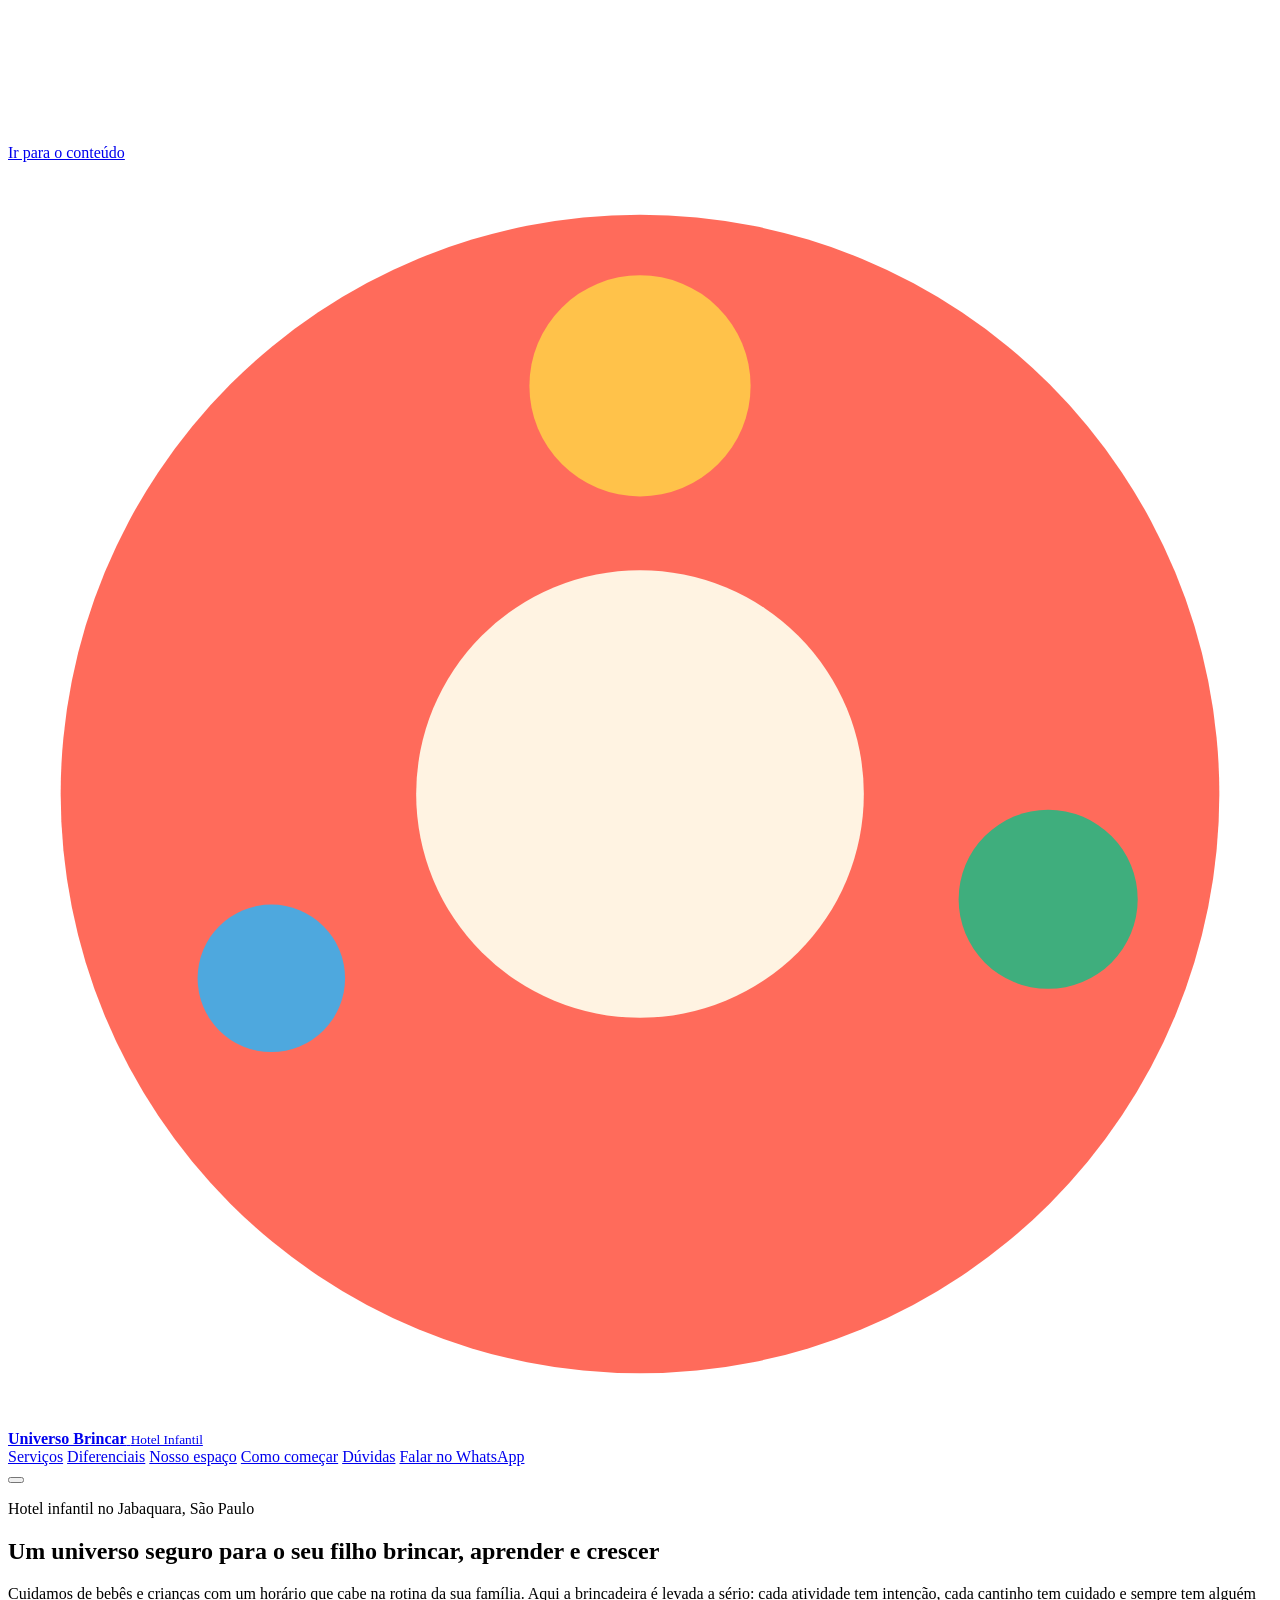
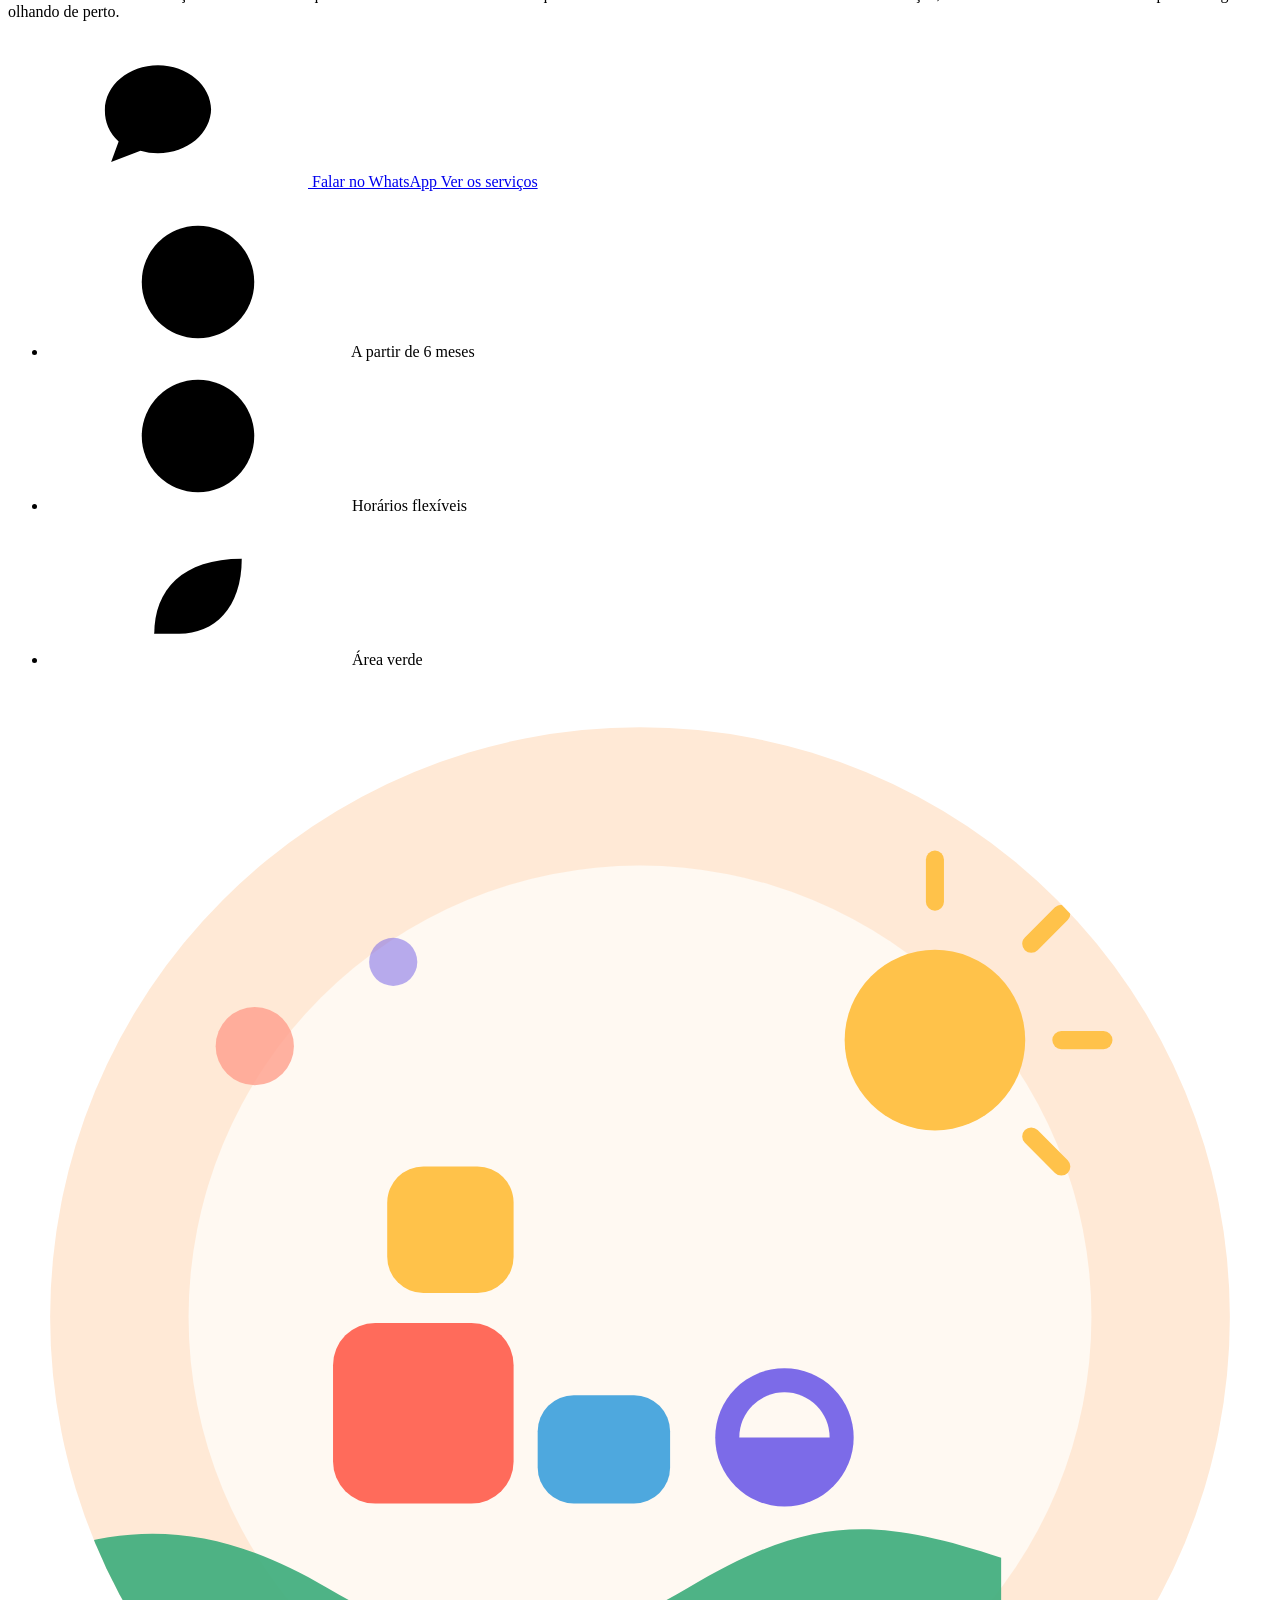
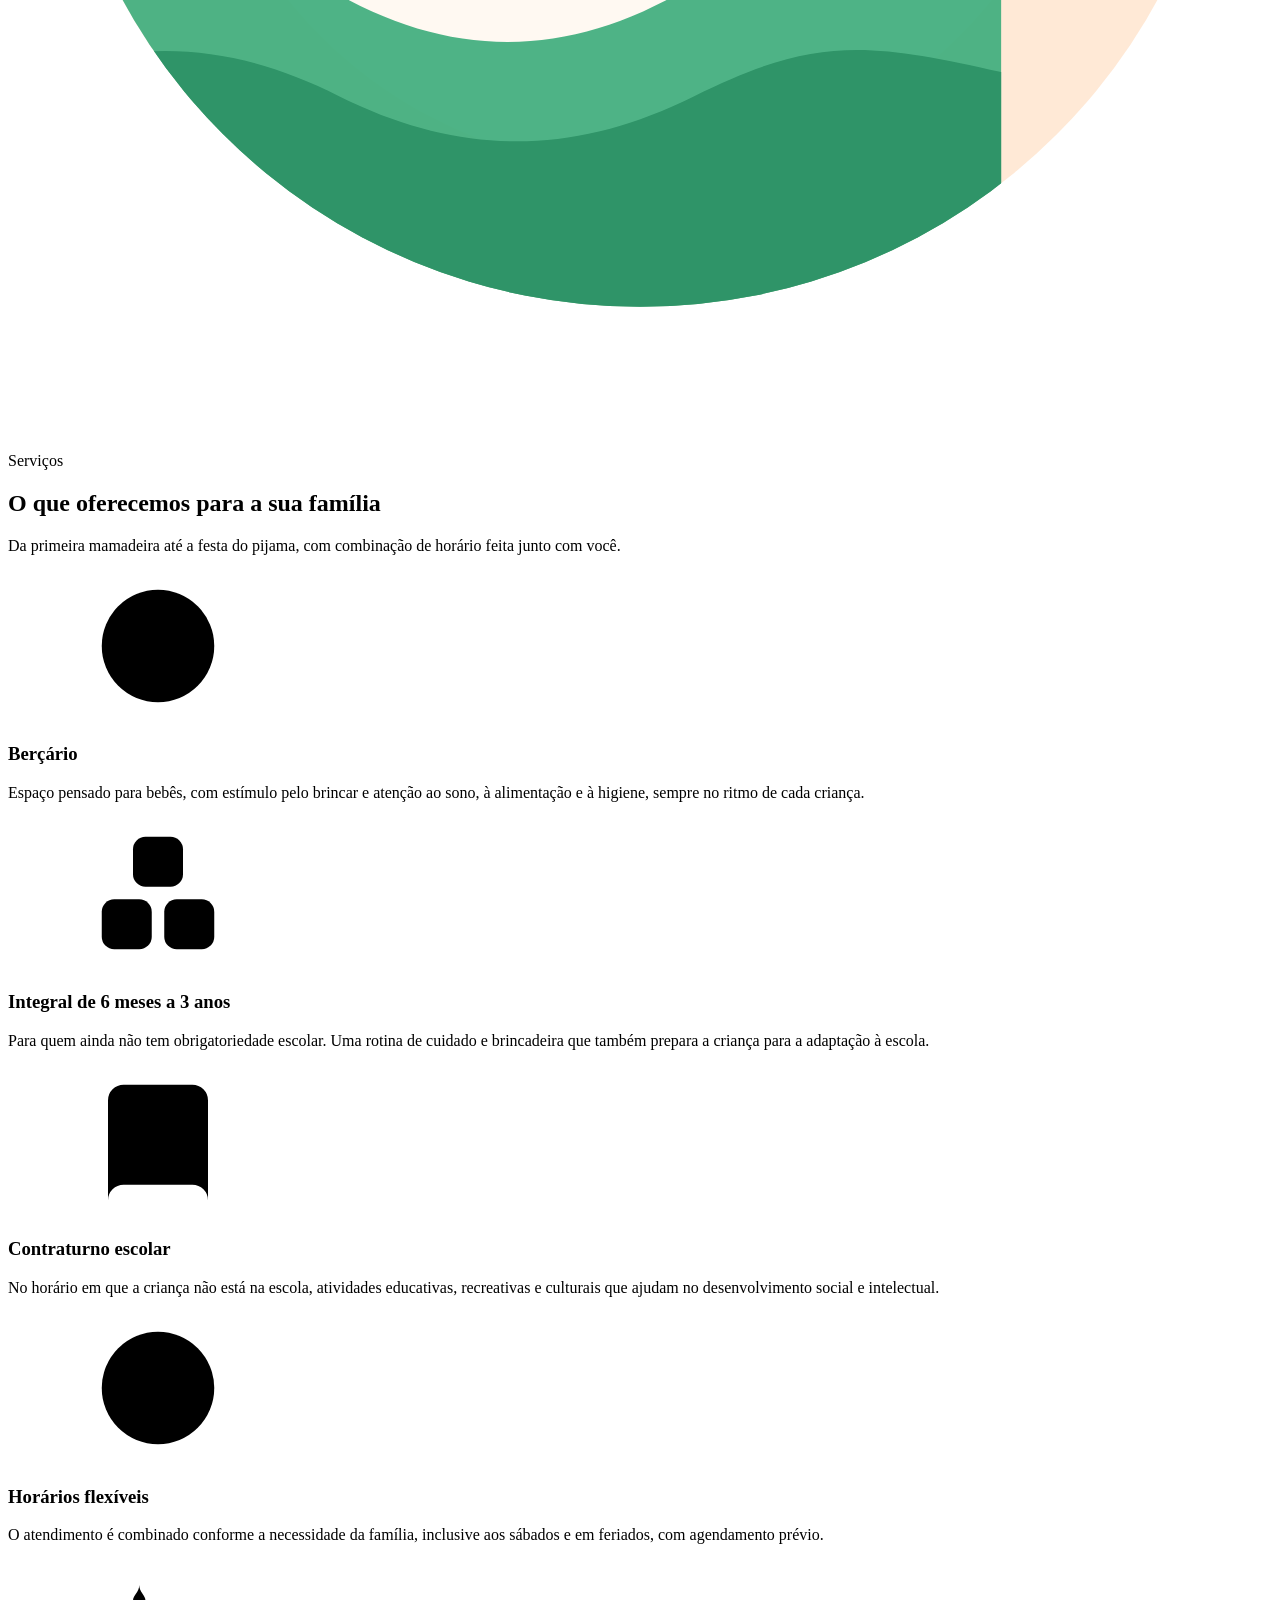
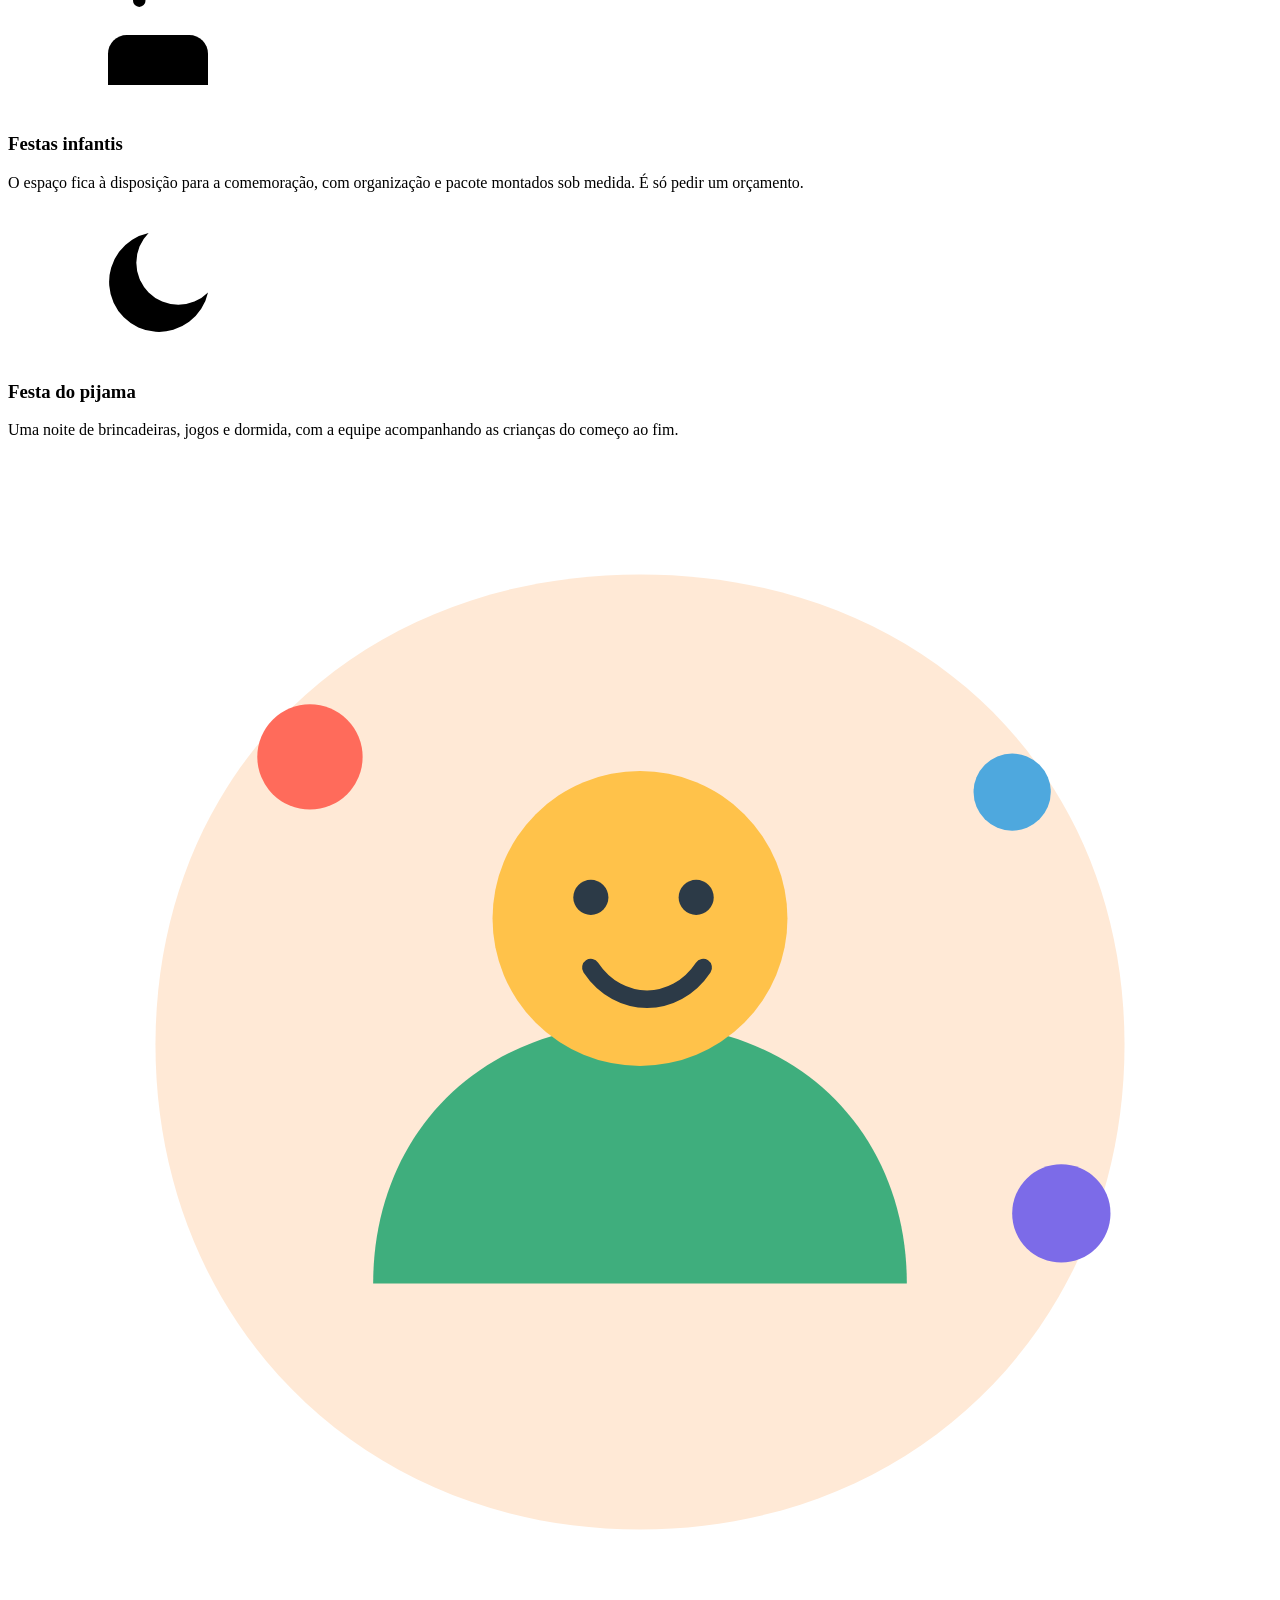
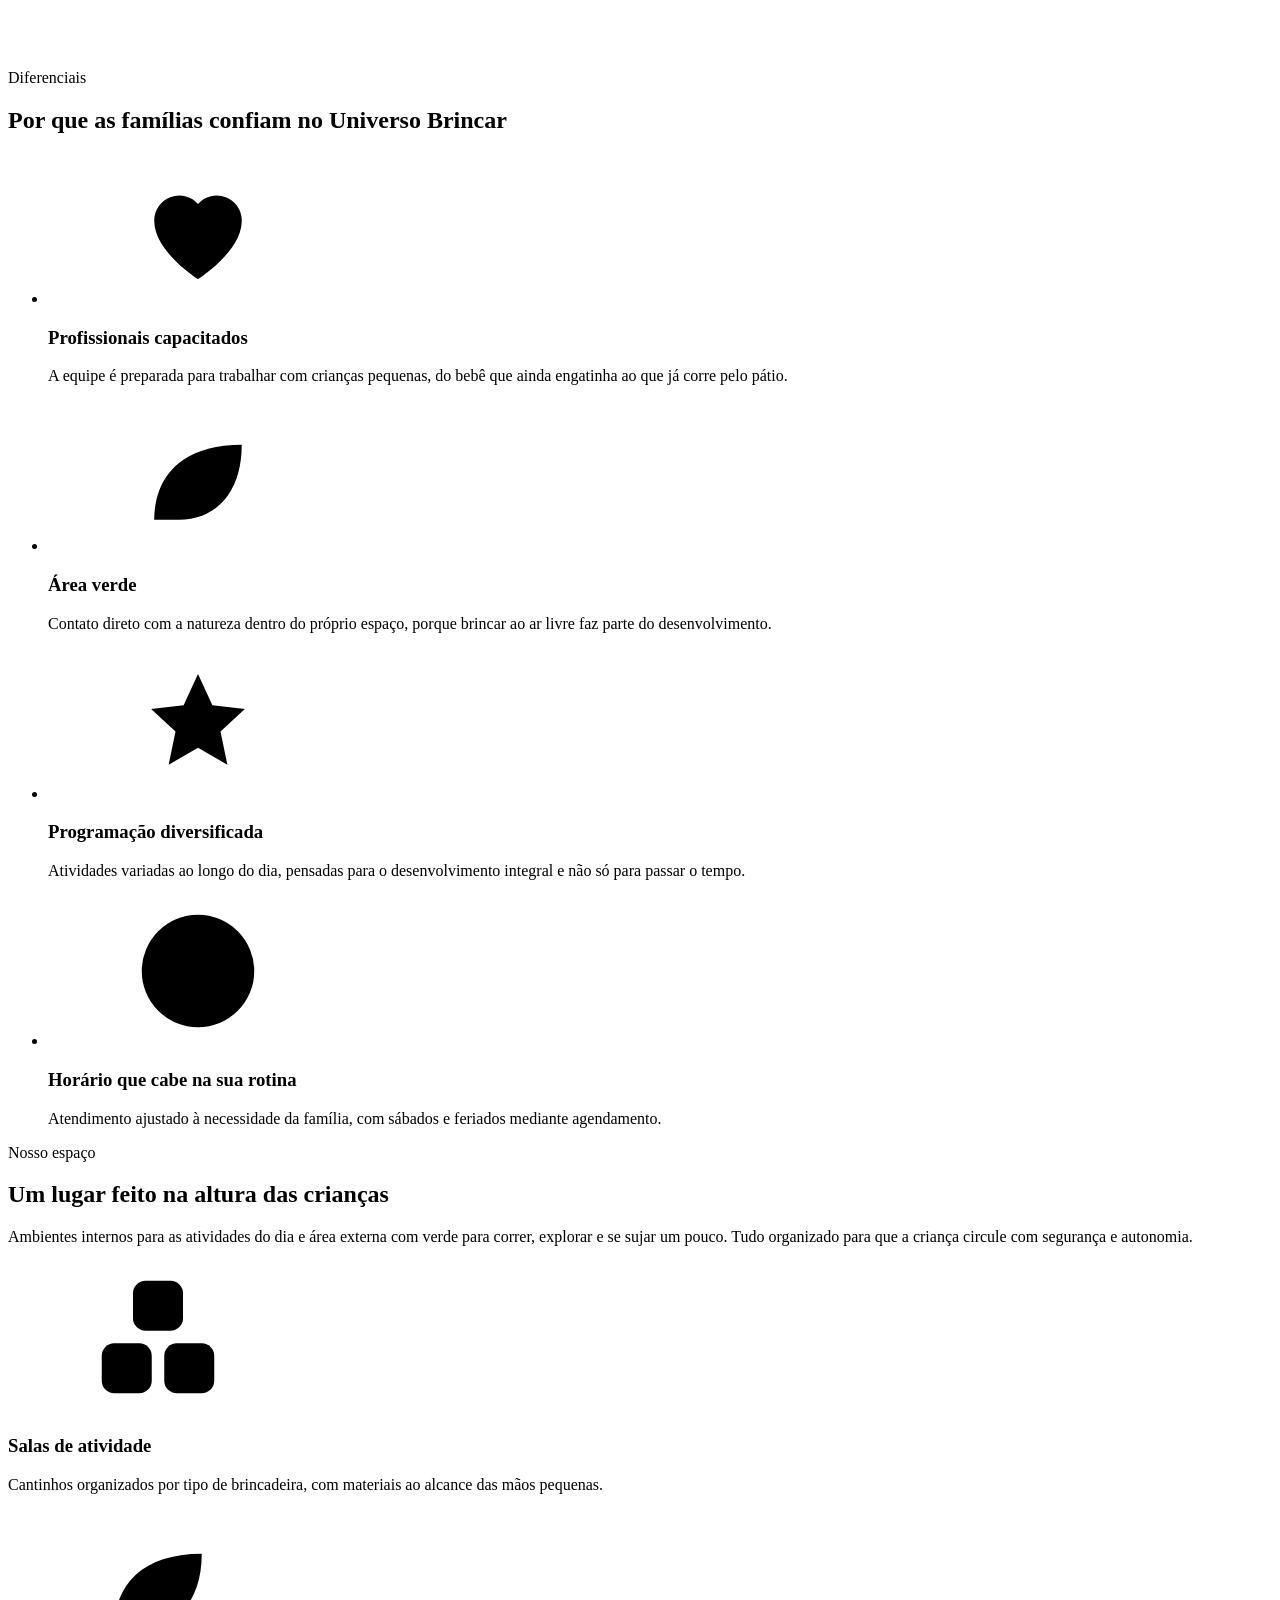
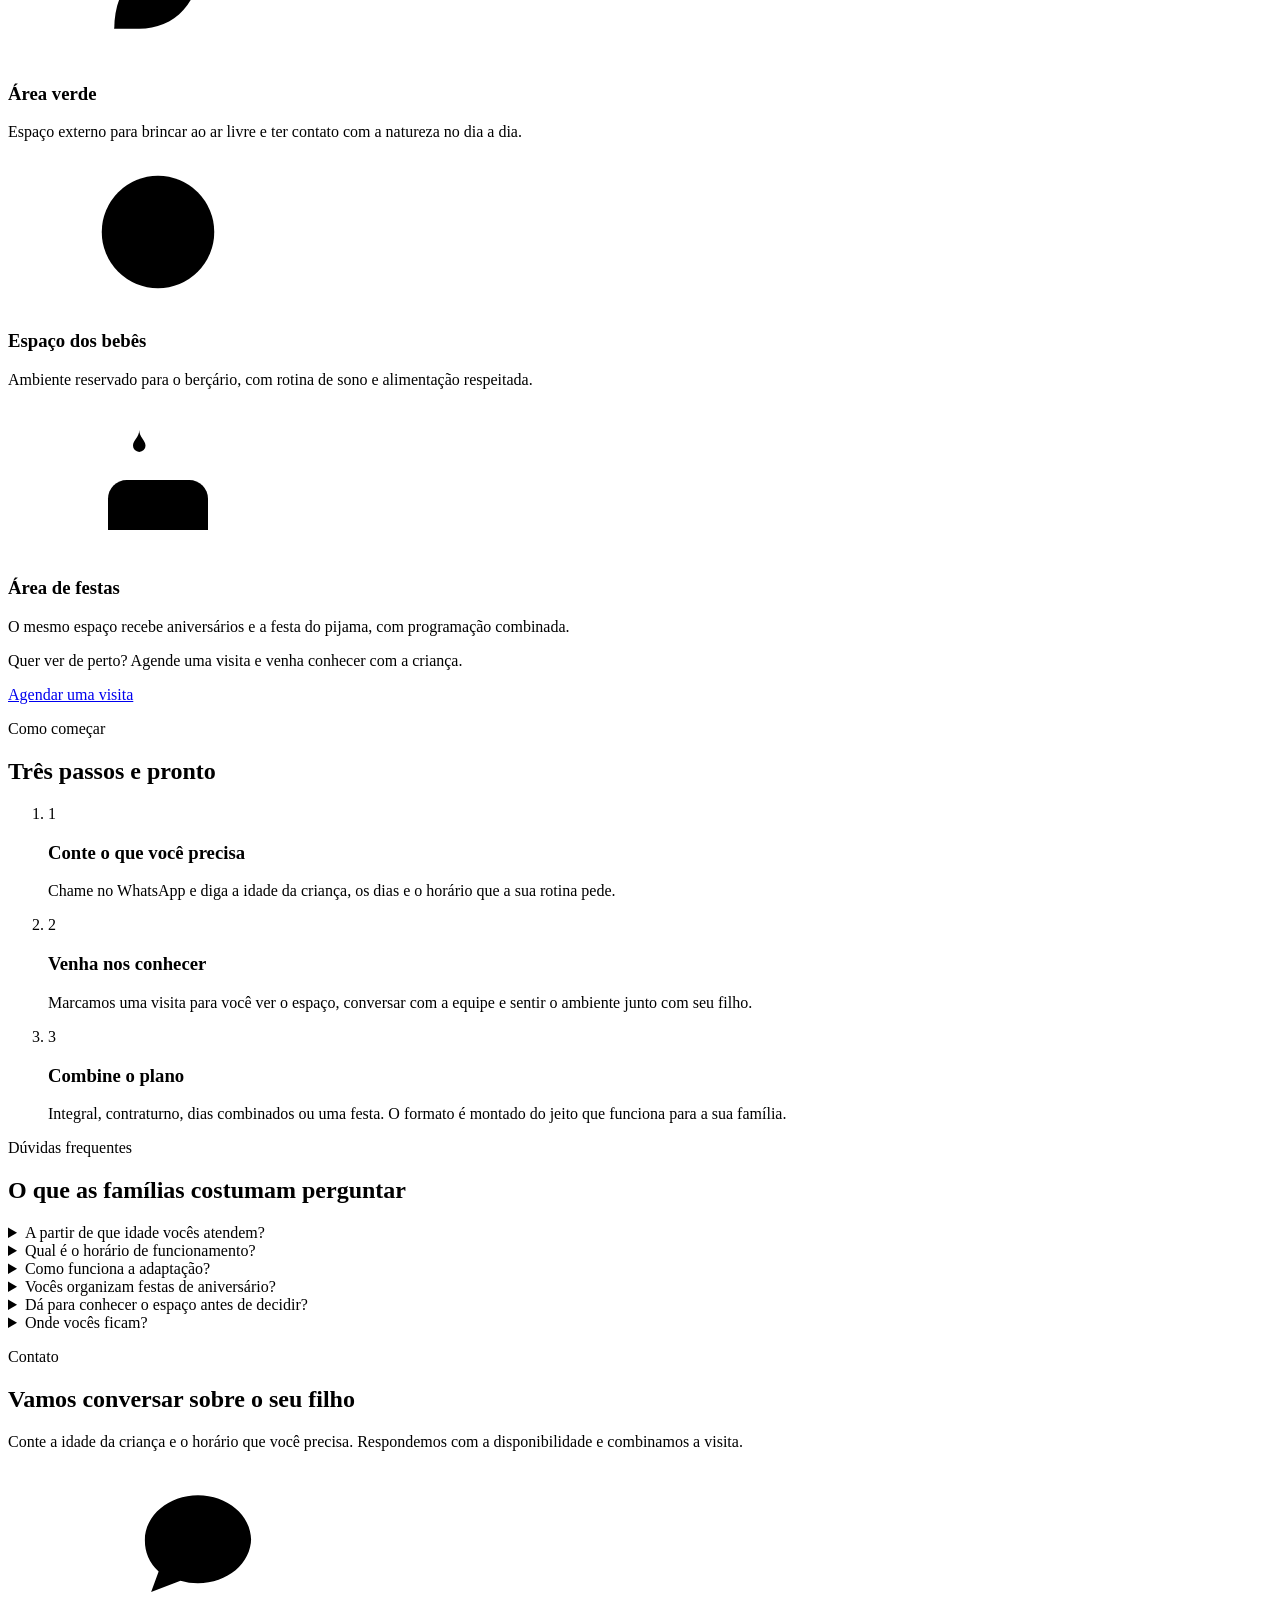
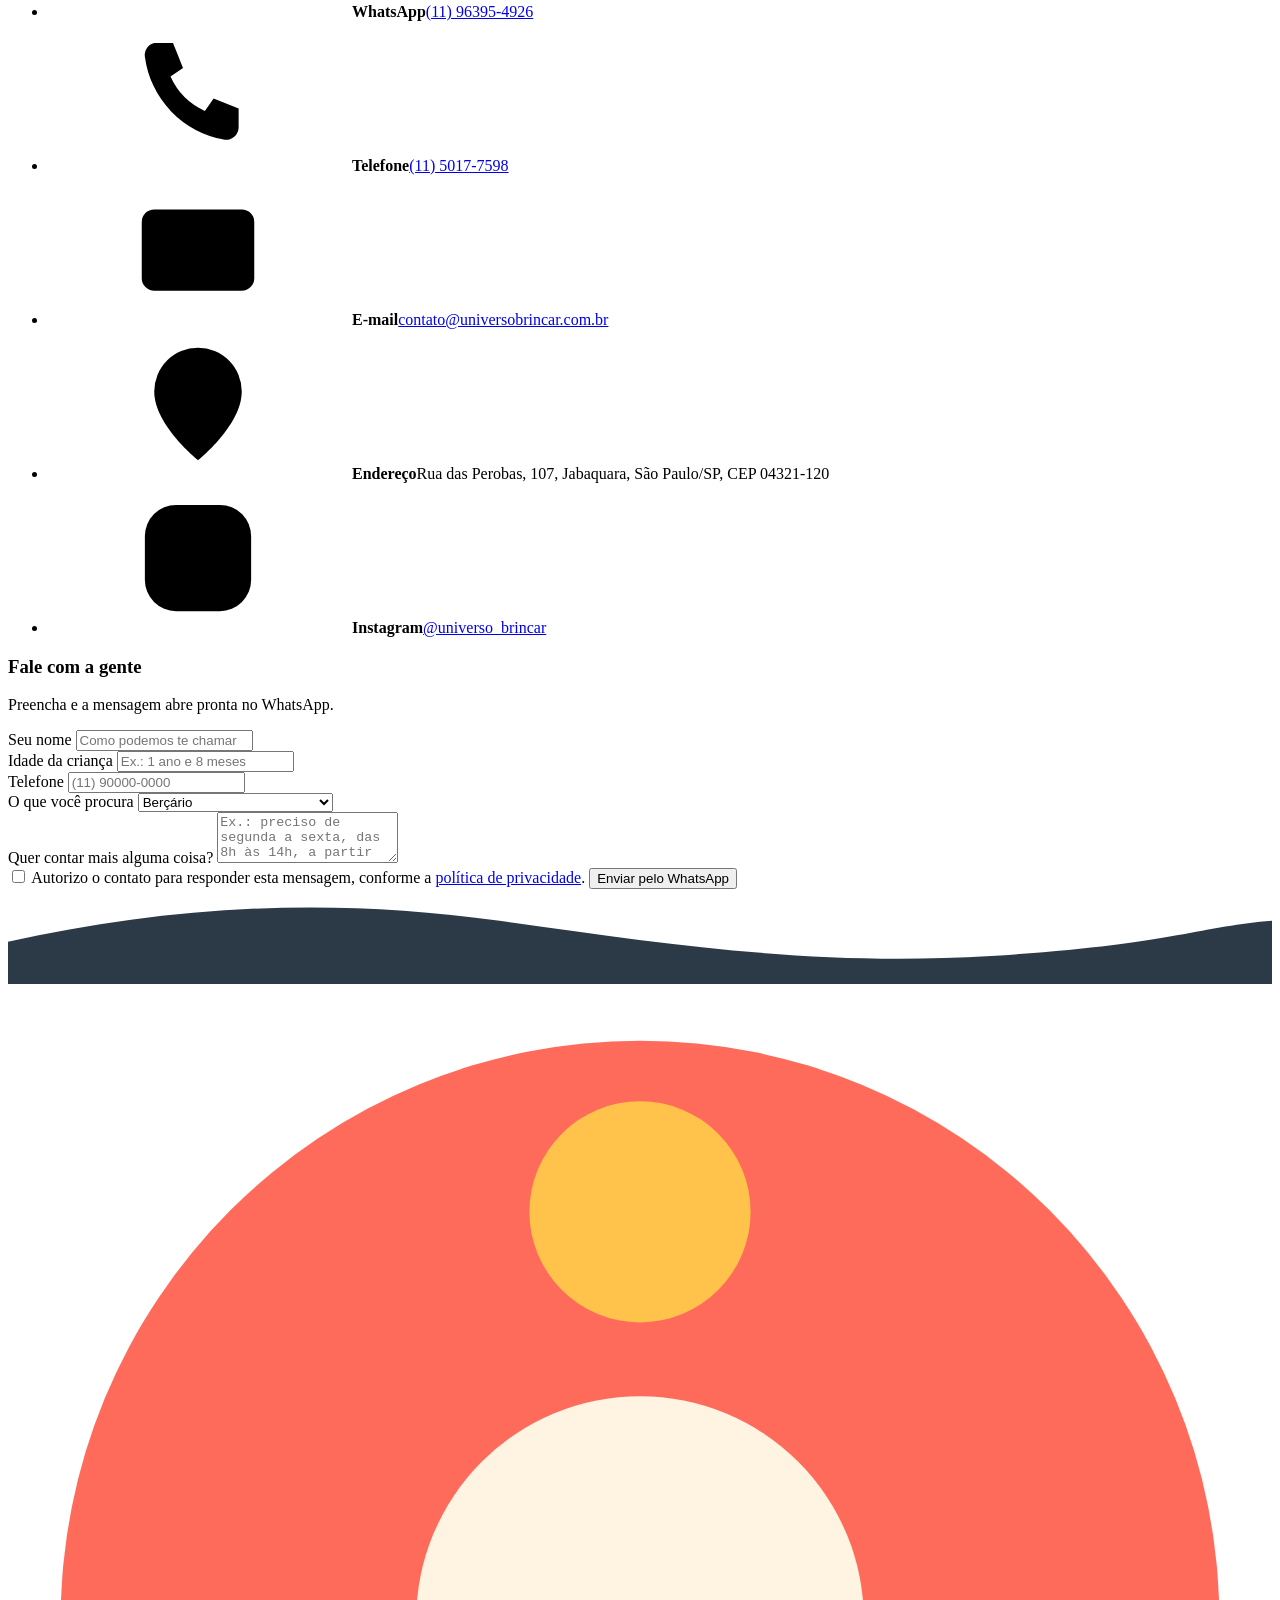
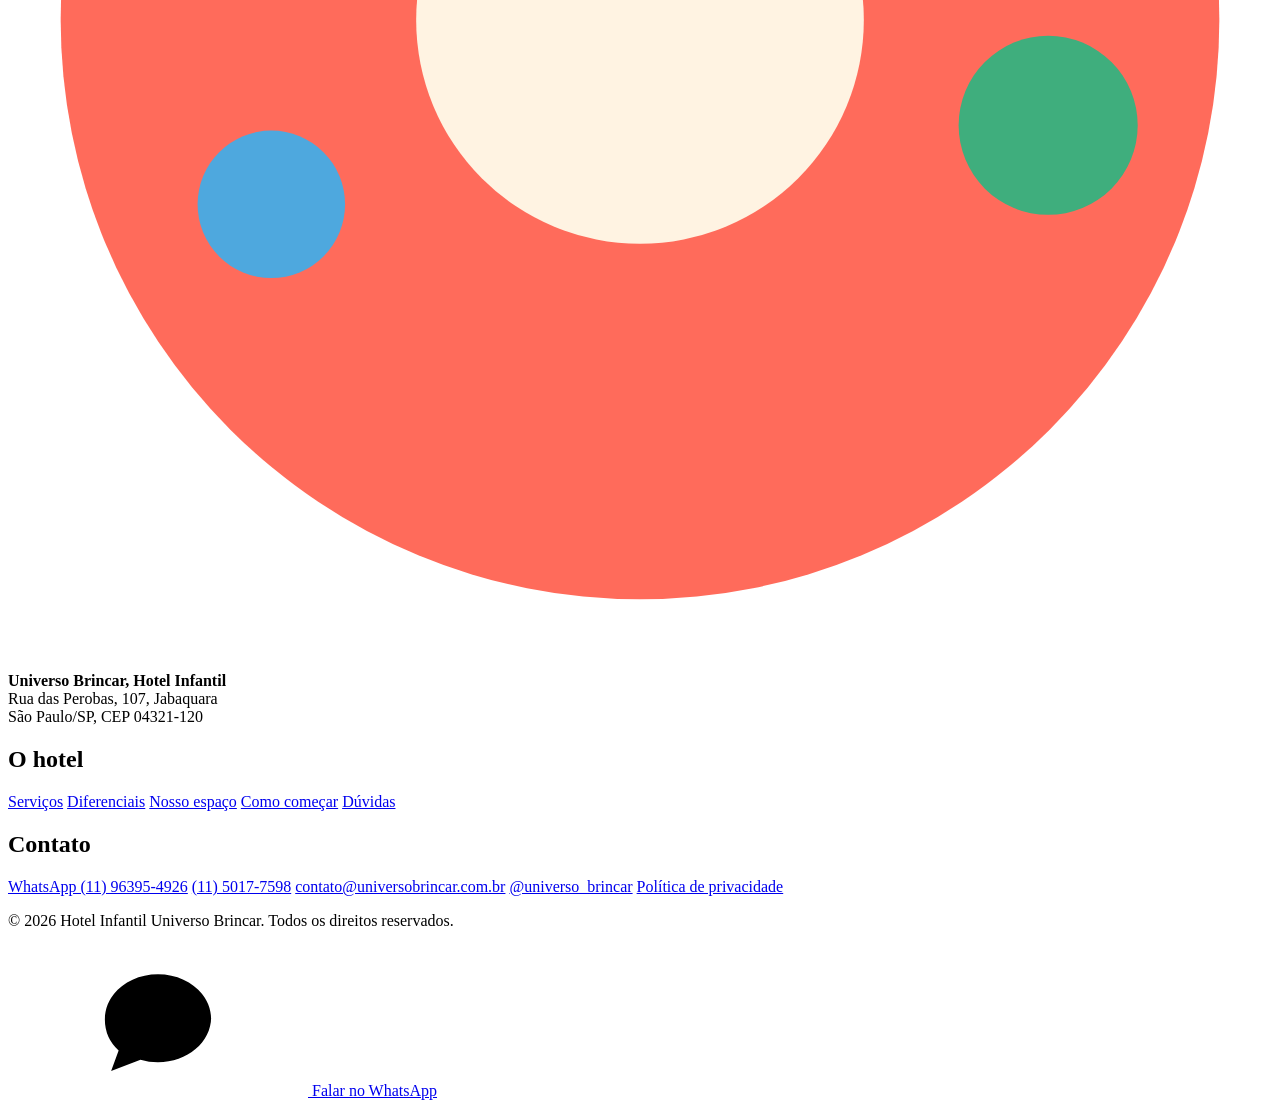
==== site/index.html @ 0b8a5930 "Site institucional do Hotel Infantil Universo Brincar Site estático em HTML, CSS e JS, pronto para d" ====
<!doctype html>
<html lang="pt-BR">
<head>
<meta charset="utf-8">
<meta name="viewport" content="width=device-width, initial-scale=1">
<title>Universo Brincar | Hotel infantil no Jabaquara, São Paulo</title>
<meta name="description" content="Hotel infantil no Jabaquara para bebês e crianças: integral de 6 meses a 3 anos, contraturno escolar, horários flexíveis, sábados e feriados com agendamento, festas infantis e festa do pijama.">
<meta name="author" content="Hotel Infantil Universo Brincar">
<meta name="robots" content="index, follow">
<meta name="theme-color" content="#FF6B5B">
<link rel="canonical" href="https://hotelinfantilbrincar.online/">

<meta property="og:type" content="website">
<meta property="og:site_name" content="Universo Brincar, Hotel Infantil">
<meta property="og:locale" content="pt_BR">
<meta property="og:title" content="Universo Brincar | Hotel infantil no Jabaquara, São Paulo">
<meta property="og:description" content="Um lugar seguro para brincar, aprender e crescer. Integral para bebês, contraturno escolar, horários flexíveis e festas infantis no Jabaquara.">
<meta property="og:url" content="https://hotelinfantilbrincar.online/">
<meta property="og:image" content="https://hotelinfantilbrincar.online/og-image.png">
<meta property="og:image:width" content="1200">
<meta property="og:image:height" content="630">
<meta name="twitter:card" content="summary_large_image">

<link rel="icon" href="/favicon.svg" type="image/svg+xml">
<link rel="apple-touch-icon" href="/apple-touch-icon.png">
<link rel="manifest" href="/manifest.webmanifest">

<link rel="preconnect" href="https://fonts.googleapis.com">
<link rel="preconnect" href="https://fonts.gstatic.com" crossorigin>
<link rel="stylesheet" href="https://fonts.googleapis.com/css2?family=Baloo+2:wght@500;600;700&family=Nunito:wght@400;500;600;700&display=swap">
<link rel="stylesheet" href="/styles.css?v=1">
<noscript><style id="noscript-reveal">.reveal{opacity:1!important;transform:none!important}</style></noscript>
</head>
<body>
<a class="skip-link" href="#conteudo">Ir para o conteúdo</a>

<svg class="sprite" aria-hidden="true" focusable="false" xmlns="http://www.w3.org/2000/svg">
  <symbol id="i-baby" viewBox="0 0 24 24"><circle cx="12" cy="12" r="9"/><path d="M9 10.5h.01"/><path d="M15 10.5h.01"/><path d="M9.5 15c.7.7 1.6 1 2.5 1s1.8-.3 2.5-1"/></symbol>
  <symbol id="i-blocks" viewBox="0 0 24 24"><rect x="3" y="13" width="8" height="8" rx="2"/><rect x="13" y="13" width="8" height="8" rx="2"/><rect x="8" y="3" width="8" height="8" rx="2"/></symbol>
  <symbol id="i-book" viewBox="0 0 24 24"><path d="M4 5.5A2.5 2.5 0 0 1 6.5 3H12v16H6.5A2.5 2.5 0 0 0 4 21.5z"/><path d="M20 5.5A2.5 2.5 0 0 0 17.5 3H12v16h5.5a2.5 2.5 0 0 1 2.5 2.5z"/></symbol>
  <symbol id="i-cake" viewBox="0 0 24 24"><path d="M4 20h16"/><path d="M4 20v-5a3 3 0 0 1 3-3h10a3 3 0 0 1 3 3v5"/><path d="M8 12V9"/><path d="M12 12V9"/><path d="M16 12V9"/><path d="M8 6.5c0-.8 1-1.4 1-2.5 0 1.1 1 1.7 1 2.5a1 1 0 0 1-2 0z"/></symbol>
  <symbol id="i-moon" viewBox="0 0 24 24"><path d="M20 13.5A8 8 0 1 1 10.5 4a6.5 6.5 0 0 0 9.5 9.5z"/></symbol>
  <symbol id="i-clock" viewBox="0 0 24 24"><circle cx="12" cy="12" r="9"/><path d="M12 7.5V12l3.2 2"/></symbol>
  <symbol id="i-leaf" viewBox="0 0 24 24"><path d="M5 19c0-7 4.5-12 14-12 0 8-4.5 12-10 12H5z"/><path d="M5 19c2-4 5-6.5 9-8"/></symbol>
  <symbol id="i-heart" viewBox="0 0 24 24"><path d="M12 20s-7-4.4-7-9.3A4 4 0 0 1 12 8a4 4 0 0 1 7 2.7C19 15.6 12 20 12 20z"/></symbol>
  <symbol id="i-star" viewBox="0 0 24 24"><path d="m12 4 2.3 5 5.2.6-3.9 3.6 1.1 5.3L12 15.8 7.3 18.5l1.1-5.3L4.5 9.6 9.7 9z"/></symbol>
  <symbol id="i-chat" viewBox="0 0 24 24"><path d="M20.5 11.4c0 4-3.8 7.2-8.5 7.2a9.8 9.8 0 0 1-2.8-.4L4.5 20l1.2-3.3a6.7 6.7 0 0 1-2.2-5c0-4 3.8-7.2 8.5-7.2s8.5 3.2 8.5 7.2z"/></symbol>
  <symbol id="i-pin" viewBox="0 0 24 24"><path d="M12 21s7-5.6 7-11a7 7 0 1 0-14 0c0 5.4 7 11 7 11z"/><circle cx="12" cy="10" r="2.6"/></symbol>
  <symbol id="i-phone" viewBox="0 0 24 24"><path d="M5 3.5h3l1.6 4-2 1.4a11 11 0 0 0 5.5 5.5l1.4-2 4 1.6v3a2 2 0 0 1-2.2 2A15.5 15.5 0 0 1 3.5 5.7 2 2 0 0 1 5 3.5z"/></symbol>
  <symbol id="i-mail" viewBox="0 0 24 24"><rect x="3" y="5.5" width="18" height="13" rx="2"/><path d="m4 7 8 6 8-6"/></symbol>
  <symbol id="i-insta" viewBox="0 0 24 24"><rect x="3.5" y="3.5" width="17" height="17" rx="5"/><circle cx="12" cy="12" r="3.8"/><path d="M17 7h.01"/></symbol>
  <symbol id="i-arrow" viewBox="0 0 24 24"><path d="M5 12h13"/><path d="m12.5 6 6 6-6 6"/></symbol>
  <symbol id="i-shield" viewBox="0 0 24 24"><path d="M12 3l7 3v5.5c0 4.3-2.9 7.7-7 9.5-4.1-1.8-7-5.2-7-9.5V6z"/><path d="M9 12.2 11.2 14.4 15.4 10.2"/></symbol>
</svg>

<header class="site-header">
  <div class="wrap header-inner">
    <a class="brand" href="#topo" aria-label="Universo Brincar, início">
      <span class="brand-mark" aria-hidden="true">
        <svg viewBox="0 0 48 48" xmlns="http://www.w3.org/2000/svg">
          <circle cx="24" cy="24" r="22" fill="#FF6B5B"/>
          <circle cx="24" cy="24" r="8.5" fill="#FFF3E2"/>
          <circle cx="24" cy="8.5" r="4.2" fill="#FFC24A"/>
          <circle cx="39.5" cy="28" r="3.4" fill="#3FAE7D"/>
          <circle cx="10" cy="31" r="2.8" fill="#4EA8DE"/>
        </svg>
      </span>
      <span class="brand-text">
        <strong>Universo Brincar</strong>
        <small>Hotel Infantil</small>
      </span>
    </a>

    <nav class="nav" id="nav-principal" aria-label="Navegação principal">
      <a href="#servicos">Serviços</a>
      <a href="#diferenciais">Diferenciais</a>
      <a href="#espaco">Nosso espaço</a>
      <a href="#comecar">Como começar</a>
      <a href="#duvidas">Dúvidas</a>
      <a class="btn btn-sm btn-primary nav-cta" data-contato-cta href="#contato">Falar no WhatsApp</a>
    </nav>

    <button class="nav-toggle" type="button" aria-expanded="false" aria-controls="nav-principal" aria-label="Abrir menu">
      <span></span><span></span><span></span>
    </button>
  </div>
</header>

<main id="conteudo">
  <span id="topo" class="anchor"></span>

  <section class="hero">
    <div class="hero-blobs" aria-hidden="true">
      <span class="blob blob-1"></span>
      <span class="blob blob-2"></span>
      <span class="blob blob-3"></span>
    </div>
    <div class="wrap hero-inner">
      <div class="hero-text">
        <p class="eyebrow reveal">Hotel infantil no Jabaquara, São Paulo</p>
        <h1 class="reveal">Um universo seguro para o seu filho <span class="marker">brincar, aprender e crescer</span></h1>
        <p class="lede reveal">Cuidamos de bebês e crianças com um horário que cabe na rotina da sua família. Aqui a brincadeira é levada a sério: cada atividade tem intenção, cada cantinho tem cuidado e sempre tem alguém olhando de perto.</p>
        <div class="hero-actions reveal">
          <a class="btn btn-primary btn-lg" data-contato-cta href="#contato">
            <svg class="ico" aria-hidden="true"><use href="#i-chat"></use></svg>
            Falar no WhatsApp
          </a>
          <a class="btn btn-outline btn-lg" href="#servicos">Ver os serviços</a>
        </div>
        <ul class="hero-chips reveal">
          <li><svg class="ico" aria-hidden="true"><use href="#i-baby"></use></svg> A partir de 6 meses</li>
          <li><svg class="ico" aria-hidden="true"><use href="#i-clock"></use></svg> Horários flexíveis</li>
          <li><svg class="ico" aria-hidden="true"><use href="#i-leaf"></use></svg> Área verde</li>
        </ul>
      </div>

      <div class="hero-art reveal" aria-hidden="true">
        <svg viewBox="0 0 420 420" xmlns="http://www.w3.org/2000/svg">
          <defs>
            <clipPath id="cena"><circle cx="210" cy="210" r="196"/></clipPath>
          </defs>
          <circle cx="210" cy="210" r="196" fill="#FFE9D6"/>
          <g clip-path="url(#cena)">
            <circle cx="210" cy="210" r="150" fill="#FFF9F2"/>
            <circle cx="308" cy="118" r="30" fill="#FFC24A"/>
            <g stroke="#FFC24A" stroke-width="6" stroke-linecap="round">
              <path d="M308 72v-14"/><path d="M350 118h14"/><path d="M340 86l10-10"/><path d="M340 150l10 10"/>
            </g>
            <path d="M-10 300c40-24 76-24 116 0s80 24 120 0 62-24 104-10v140H-10z" fill="#3FAE7D" opacity=".92"/>
            <path d="M-10 336c46-20 80-20 120 0s78 20 118 0 58-18 102-8v104H-10z" fill="#2F9468"/>
            <rect x="108" y="212" width="60" height="60" rx="14" fill="#FF6B5B"/>
            <rect x="176" y="236" width="44" height="36" rx="12" fill="#4EA8DE"/>
            <rect x="126" y="160" width="42" height="42" rx="12" fill="#FFC24A"/>
            <circle cx="258" cy="250" r="23" fill="#7C6BE8"/>
            <path d="M243 250a15 15 0 0 1 30 0" fill="#FFF9F2"/>
            <circle cx="82" cy="120" r="13" fill="#FF9F8C" opacity=".8"/>
            <circle cx="128" cy="92" r="8" fill="#7C6BE8" opacity=".55"/>
          </g>
        </svg>
      </div>
    </div>
    <div class="wave" aria-hidden="true">
      <svg viewBox="0 0 1440 90" preserveAspectRatio="none" xmlns="http://www.w3.org/2000/svg"><path d="M0 48c180 40 360 52 560 24S920-4 1120 8s240 34 320 40v42H0z" fill="#FFFFFF"/></svg>
    </div>
  </section>

  <section class="section" id="servicos">
    <div class="wrap">
      <header class="section-head center">
        <p class="eyebrow reveal">Serviços</p>
        <h2 class="reveal">O que oferecemos para a sua família</h2>
        <p class="section-sub reveal">Da primeira mamadeira até a festa do pijama, com combinação de horário feita junto com você.</p>
      </header>

      <div class="cards">
        <article class="card card-coral reveal">
          <span class="card-ico"><svg class="ico" aria-hidden="true"><use href="#i-baby"></use></svg></span>
          <h3>Berçário</h3>
          <p>Espaço pensado para bebês, com estímulo pelo brincar e atenção ao sono, à alimentação e à higiene, sempre no ritmo de cada criança.</p>
        </article>

        <article class="card card-sol reveal">
          <span class="card-ico"><svg class="ico" aria-hidden="true"><use href="#i-blocks"></use></svg></span>
          <h3>Integral de 6 meses a 3 anos</h3>
          <p>Para quem ainda não tem obrigatoriedade escolar. Uma rotina de cuidado e brincadeira que também prepara a criança para a adaptação à escola.</p>
        </article>

        <article class="card card-folha reveal">
          <span class="card-ico"><svg class="ico" aria-hidden="true"><use href="#i-book"></use></svg></span>
          <h3>Contraturno escolar</h3>
          <p>No horário em que a criança não está na escola, atividades educativas, recreativas e culturais que ajudam no desenvolvimento social e intelectual.</p>
        </article>

        <article class="card card-ceu reveal">
          <span class="card-ico"><svg class="ico" aria-hidden="true"><use href="#i-clock"></use></svg></span>
          <h3>Horários flexíveis</h3>
          <p>O atendimento é combinado conforme a necessidade da família, inclusive aos sábados e em feriados, com agendamento prévio.</p>
        </article>

        <article class="card card-uva reveal">
          <span class="card-ico"><svg class="ico" aria-hidden="true"><use href="#i-cake"></use></svg></span>
          <h3>Festas infantis</h3>
          <p>O espaço fica à disposição para a comemoração, com organização e pacote montados sob medida. É só pedir um orçamento.</p>
        </article>

        <article class="card card-noite reveal">
          <span class="card-ico"><svg class="ico" aria-hidden="true"><use href="#i-moon"></use></svg></span>
          <h3>Festa do pijama</h3>
          <p>Uma noite de brincadeiras, jogos e dormida, com a equipe acompanhando as crianças do começo ao fim.</p>
        </article>
      </div>
    </div>
  </section>

  <section class="section section-cream" id="diferenciais">
    <div class="wrap split">
      <div class="split-art reveal" aria-hidden="true">
        <svg viewBox="0 0 360 340" xmlns="http://www.w3.org/2000/svg">
          <path d="M42 168c0-78 58-134 138-134s138 56 138 134-58 138-138 138S42 246 42 168z" fill="#FFE9D6"/>
          <path d="M104 236c0-42 30-74 76-74s76 32 76 74z" fill="#3FAE7D"/>
          <circle cx="180" cy="132" r="42" fill="#FFC24A"/>
          <circle cx="166" cy="126" r="5" fill="#2C3A47"/>
          <circle cx="196" cy="126" r="5" fill="#2C3A47"/>
          <path d="M166 146c4 6 10 9 16 9s12-3 16-9" stroke="#2C3A47" stroke-width="5" stroke-linecap="round" fill="none"/>
          <circle cx="86" cy="86" r="15" fill="#FF6B5B"/>
          <circle cx="286" cy="96" r="11" fill="#4EA8DE"/>
          <circle cx="300" cy="216" r="14" fill="#7C6BE8"/>
        </svg>
      </div>

      <div class="split-text">
        <p class="eyebrow reveal">Diferenciais</p>
        <h2 class="reveal">Por que as famílias confiam no Universo Brincar</h2>
        <ul class="feats">
          <li class="reveal">
            <span class="feat-ico coral"><svg class="ico" aria-hidden="true"><use href="#i-heart"></use></svg></span>
            <div><h3>Profissionais capacitados</h3><p>A equipe é preparada para trabalhar com crianças pequenas, do bebê que ainda engatinha ao que já corre pelo pátio.</p></div>
          </li>
          <li class="reveal">
            <span class="feat-ico folha"><svg class="ico" aria-hidden="true"><use href="#i-leaf"></use></svg></span>
            <div><h3>Área verde</h3><p>Contato direto com a natureza dentro do próprio espaço, porque brincar ao ar livre faz parte do desenvolvimento.</p></div>
          </li>
          <li class="reveal">
            <span class="feat-ico sol"><svg class="ico" aria-hidden="true"><use href="#i-star"></use></svg></span>
            <div><h3>Programação diversificada</h3><p>Atividades variadas ao longo do dia, pensadas para o desenvolvimento integral e não só para passar o tempo.</p></div>
          </li>
          <li class="reveal">
            <span class="feat-ico ceu"><svg class="ico" aria-hidden="true"><use href="#i-clock"></use></svg></span>
            <div><h3>Horário que cabe na sua rotina</h3><p>Atendimento ajustado à necessidade da família, com sábados e feriados mediante agendamento.</p></div>
          </li>
        </ul>
      </div>
    </div>
  </section>

  <section class="section" id="espaco">
    <div class="wrap">
      <header class="section-head center">
        <p class="eyebrow reveal">Nosso espaço</p>
        <h2 class="reveal">Um lugar feito na altura das crianças</h2>
        <p class="section-sub reveal">Ambientes internos para as atividades do dia e área externa com verde para correr, explorar e se sujar um pouco. Tudo organizado para que a criança circule com segurança e autonomia.</p>
      </header>

      <div class="space-grid">
        <article class="space-card reveal">
          <span class="space-ico coral"><svg class="ico" aria-hidden="true"><use href="#i-blocks"></use></svg></span>
          <h3>Salas de atividade</h3>
          <p>Cantinhos organizados por tipo de brincadeira, com materiais ao alcance das mãos pequenas.</p>
        </article>
        <article class="space-card reveal">
          <span class="space-ico folha"><svg class="ico" aria-hidden="true"><use href="#i-leaf"></use></svg></span>
          <h3>Área verde</h3>
          <p>Espaço externo para brincar ao ar livre e ter contato com a natureza no dia a dia.</p>
        </article>
        <article class="space-card reveal">
          <span class="space-ico sol"><svg class="ico" aria-hidden="true"><use href="#i-baby"></use></svg></span>
          <h3>Espaço dos bebês</h3>
          <p>Ambiente reservado para o berçário, com rotina de sono e alimentação respeitada.</p>
        </article>
        <article class="space-card reveal">
          <span class="space-ico uva"><svg class="ico" aria-hidden="true"><use href="#i-cake"></use></svg></span>
          <h3>Área de festas</h3>
          <p>O mesmo espaço recebe aniversários e a festa do pijama, com programação combinada.</p>
        </article>
      </div>

      <p class="space-note reveal">Quer ver de perto? Agende uma visita e venha conhecer com a criança.</p>
      <div class="center-cta reveal">
        <a class="btn btn-primary btn-lg" data-contato-cta href="#contato">Agendar uma visita</a>
      </div>
    </div>
  </section>

  <section class="section section-dark" id="comecar">
    <div class="wrap">
      <header class="section-head center">
        <p class="eyebrow reveal">Como começar</p>
        <h2 class="reveal">Três passos e pronto</h2>
      </header>

      <ol class="steps">
        <li class="step reveal">
          <span class="step-n">1</span>
          <h3>Conte o que você precisa</h3>
          <p>Chame no WhatsApp e diga a idade da criança, os dias e o horário que a sua rotina pede.</p>
        </li>
        <li class="step reveal">
          <span class="step-n">2</span>
          <h3>Venha nos conhecer</h3>
          <p>Marcamos uma visita para você ver o espaço, conversar com a equipe e sentir o ambiente junto com seu filho.</p>
        </li>
        <li class="step reveal">
          <span class="step-n">3</span>
          <h3>Combine o plano</h3>
          <p>Integral, contraturno, dias combinados ou uma festa. O formato é montado do jeito que funciona para a sua família.</p>
        </li>
      </ol>
    </div>
  </section>

  <section class="section section-cream" id="duvidas">
    <div class="wrap narrow">
      <header class="section-head center">
        <p class="eyebrow reveal">Dúvidas frequentes</p>
        <h2 class="reveal">O que as famílias costumam perguntar</h2>
      </header>

      <div class="faq reveal">
        <details>
          <summary>A partir de que idade vocês atendem?</summary>
          <div class="faq-body"><p>A partir de 6 meses. O atendimento integral é voltado para crianças de 6 meses a 3 anos, que ainda não têm obrigatoriedade escolar. O contraturno atende crianças já na escola.</p></div>
        </details>
        <details>
          <summary>Qual é o horário de funcionamento?</summary>
          <div class="faq-body"><p>Os horários são flexíveis e combinados conforme a necessidade de cada família. Também atendemos aos sábados e em feriados, sempre com agendamento prévio. Chame no WhatsApp para confirmar a disponibilidade do dia que você precisa.</p></div>
        </details>
        <details>
          <summary>Como funciona a adaptação?</summary>
          <div class="faq-body"><p>A adaptação é combinada com a família e respeita o tempo da criança. O espaço foi pensado justamente para essa fase, servindo também de preparação para a entrada na escola.</p></div>
        </details>
        <details>
          <summary>Vocês organizam festas de aniversário?</summary>
          <div class="faq-body"><p>Sim. Fazemos festas infantis e a festa do pijama, com o pacote montado conforme o que você quer. O orçamento é feito sob medida, então fale com a gente com alguma antecedência.</p></div>
        </details>
        <details>
          <summary>Dá para conhecer o espaço antes de decidir?</summary>
          <div class="faq-body"><p>Claro, e recomendamos. Agende uma visita pelo WhatsApp e venha com a criança conhecer as salas, a área verde e a equipe.</p></div>
        </details>
        <details>
          <summary>Onde vocês ficam?</summary>
          <div class="faq-body"><p>Na Rua das Perobas, 107, no Jabaquara, em São Paulo. Fica a poucos minutos das principais vias da região.</p></div>
        </details>
      </div>
    </div>
  </section>

  <section class="section" id="contato">
    <div class="wrap contact">
      <div class="contact-text">
        <p class="eyebrow reveal">Contato</p>
        <h2 class="reveal">Vamos conversar sobre o seu filho</h2>
        <p class="reveal">Conte a idade da criança e o horário que você precisa. Respondemos com a disponibilidade e combinamos a visita.</p>

        <ul class="contact-list reveal">
          <li>
            <span class="contact-ico coral"><svg class="ico" aria-hidden="true"><use href="#i-chat"></use></svg></span>
            <span class="contact-info"><strong>WhatsApp</strong><a data-zap-link target="_blank" rel="noopener" href="https://wa.me/5511963954926">(11) 96395-4926</a></span>
          </li>
          <li>
            <span class="contact-ico ceu"><svg class="ico" aria-hidden="true"><use href="#i-phone"></use></svg></span>
            <span class="contact-info"><strong>Telefone</strong><a data-tel-link href="tel:+551150177598">(11) 5017-7598</a></span>
          </li>
          <li>
            <span class="contact-ico sol"><svg class="ico" aria-hidden="true"><use href="#i-mail"></use></svg></span>
            <span class="contact-info"><strong>E-mail</strong><a data-email-link href="mailto:contato@universobrincar.com.br">contato@universobrincar.com.br</a></span>
          </li>
          <li>
            <span class="contact-ico folha"><svg class="ico" aria-hidden="true"><use href="#i-pin"></use></svg></span>
            <span class="contact-info"><strong>Endereço</strong>Rua das Perobas, 107, Jabaquara, São Paulo/SP, CEP 04321-120</span>
          </li>
          <li>
            <span class="contact-ico uva"><svg class="ico" aria-hidden="true"><use href="#i-insta"></use></svg></span>
            <span class="contact-info"><strong>Instagram</strong><a href="https://www.instagram.com/universo_brincar/" target="_blank" rel="noopener">@universo_brincar</a></span>
          </li>
        </ul>
      </div>

      <div class="contact-form-wrap reveal">
        <form class="contact-form" id="form-contato" novalidate>
          <h3>Fale com a gente</h3>
          <p class="form-intro">Preencha e a mensagem abre pronta no WhatsApp.</p>

          <div class="field">
            <label for="nome">Seu nome</label>
            <input id="nome" name="nome" type="text" autocomplete="name" required placeholder="Como podemos te chamar">
          </div>

          <div class="field-row">
            <div class="field">
              <label for="crianca">Idade da criança</label>
              <input id="crianca" name="crianca" type="text" placeholder="Ex.: 1 ano e 8 meses">
            </div>
            <div class="field">
              <label for="telefone">Telefone</label>
              <input id="telefone" name="telefone" type="tel" inputmode="tel" autocomplete="tel" required placeholder="(11) 90000-0000">
            </div>
          </div>

          <div class="field">
            <label for="assunto">O que você procura</label>
            <select id="assunto" name="assunto">
              <option>Berçário</option>
              <option>Integral de 6 meses a 3 anos</option>
              <option>Contraturno escolar</option>
              <option>Dias ou horários combinados</option>
              <option>Festa infantil</option>
              <option>Festa do pijama</option>
              <option>Quero agendar uma visita</option>
            </select>
          </div>

          <div class="field">
            <label for="mensagem">Quer contar mais alguma coisa?</label>
            <textarea id="mensagem" name="mensagem" rows="3" placeholder="Ex.: preciso de segunda a sexta, das 8h às 14h, a partir de outubro."></textarea>
          </div>

          <label class="check">
            <input type="checkbox" id="aceite" name="aceite" required>
            <span>Autorizo o contato para responder esta mensagem, conforme a <a href="/privacidade.html">política de privacidade</a>.</span>
          </label>

          <button class="btn btn-primary btn-block" type="submit" data-submit-label>Enviar pelo WhatsApp</button>
          <p class="form-status" data-form-status role="status" aria-live="polite"></p>
          <noscript><p class="form-help">Para falar com a gente, chame no WhatsApp (11) 96395-4926 ou ligue para (11) 5017-7598.</p></noscript>
        </form>
      </div>
    </div>
  </section>
</main>

<footer class="site-footer">
  <div class="wave wave-top" aria-hidden="true">
    <svg viewBox="0 0 1440 90" preserveAspectRatio="none" xmlns="http://www.w3.org/2000/svg"><path d="M0 42c180-40 360-52 560-24s360 52 560 40 240-34 320-40v72H0z" fill="#2C3A47"/></svg>
  </div>
  <div class="wrap footer-inner">
    <div class="footer-brand">
      <span class="brand-mark" aria-hidden="true">
        <svg viewBox="0 0 48 48" xmlns="http://www.w3.org/2000/svg">
          <circle cx="24" cy="24" r="22" fill="#FF6B5B"/>
          <circle cx="24" cy="24" r="8.5" fill="#FFF3E2"/>
          <circle cx="24" cy="8.5" r="4.2" fill="#FFC24A"/>
          <circle cx="39.5" cy="28" r="3.4" fill="#3FAE7D"/>
          <circle cx="10" cy="31" r="2.8" fill="#4EA8DE"/>
        </svg>
      </span>
      <p><strong>Universo Brincar, Hotel Infantil</strong><br>
      Rua das Perobas, 107, Jabaquara<br>
      São Paulo/SP, CEP 04321-120</p>
    </div>

    <nav class="footer-nav" aria-label="Navegação do rodapé">
      <h2>O hotel</h2>
      <a href="#servicos">Serviços</a>
      <a href="#diferenciais">Diferenciais</a>
      <a href="#espaco">Nosso espaço</a>
      <a href="#comecar">Como começar</a>
      <a href="#duvidas">Dúvidas</a>
    </nav>

    <div class="footer-contact">
      <h2>Contato</h2>
      <a data-zap-link target="_blank" rel="noopener" href="https://wa.me/5511963954926">WhatsApp (11) 96395-4926</a>
      <a data-tel-link href="tel:+551150177598">(11) 5017-7598</a>
      <a data-email-link href="mailto:contato@universobrincar.com.br">contato@universobrincar.com.br</a>
      <a href="https://www.instagram.com/universo_brincar/" target="_blank" rel="noopener">@universo_brincar</a>
      <a href="/privacidade.html">Política de privacidade</a>
    </div>
  </div>

  <div class="wrap footer-bottom">
    <p class="copy">&copy; <span data-ano>2026</span> Hotel Infantil Universo Brincar. Todos os direitos reservados.</p>
  </div>
</footer>

<a class="float-cta" data-float-cta target="_blank" rel="noopener" href="https://wa.me/5511963954926" aria-label="Falar no WhatsApp">
  <svg class="ico" aria-hidden="true"><use href="#i-chat"></use></svg>
  <span>Falar no WhatsApp</span>
</a>

<script type="application/ld+json">
{
  "@context": "https://schema.org",
  "@graph": [
    {
      "@type": "ChildCare",
      "@id": "https://hotelinfantilbrincar.online/#negocio",
      "name": "Universo Brincar, Hotel Infantil",
      "alternateName": "Hotel Infantil Universo Brincar",
      "url": "https://hotelinfantilbrincar.online/",
      "telephone": "+55-11-96395-4926",
      "email": "contato@universobrincar.com.br",
      "description": "Hotel infantil no Jabaquara, em São Paulo, com berçário, atendimento integral de 6 meses a 3 anos, contraturno escolar, horários flexíveis, festas infantis e festa do pijama.",
      "image": "https://hotelinfantilbrincar.online/og-image.png",
      "address": {
        "@type": "PostalAddress",
        "streetAddress": "Rua das Perobas, 107",
        "addressLocality": "São Paulo",
        "addressRegion": "SP",
        "postalCode": "04321-120",
        "addressCountry": "BR"
      },
      "areaServed": { "@type": "City", "name": "São Paulo" },
      "sameAs": ["https://www.instagram.com/universo_brincar/"],
      "hasOfferCatalog": {
        "@type": "OfferCatalog",
        "name": "Serviços",
        "itemListElement": [
          { "@type": "Offer", "itemOffered": { "@type": "Service", "name": "Berçário" } },
          { "@type": "Offer", "itemOffered": { "@type": "Service", "name": "Atendimento integral de 6 meses a 3 anos" } },
          { "@type": "Offer", "itemOffered": { "@type": "Service", "name": "Contraturno escolar" } },
          { "@type": "Offer", "itemOffered": { "@type": "Service", "name": "Festas infantis" } },
          { "@type": "Offer", "itemOffered": { "@type": "Service", "name": "Festa do pijama" } }
        ]
      }
    },
    {
      "@type": "WebSite",
      "@id": "https://hotelinfantilbrincar.online/#site",
      "url": "https://hotelinfantilbrincar.online/",
      "name": "Universo Brincar, Hotel Infantil",
      "inLanguage": "pt-BR",
      "publisher": { "@id": "https://hotelinfantilbrincar.online/#negocio" }
    },
    {
      "@type": "FAQPage",
      "mainEntity": [
        {
          "@type": "Question",
          "name": "A partir de que idade o hotel infantil atende?",
          "acceptedAnswer": { "@type": "Answer", "text": "A partir de 6 meses. O atendimento integral vai de 6 meses a 3 anos e o contraturno atende crianças já matriculadas na escola." }
        },
        {
          "@type": "Question",
          "name": "Qual é o horário de funcionamento?",
          "acceptedAnswer": { "@type": "Answer", "text": "Os horários são flexíveis e combinados com cada família. Há atendimento aos sábados e feriados com agendamento prévio." }
        },
        {
          "@type": "Question",
          "name": "Vocês organizam festas infantis?",
          "acceptedAnswer": { "@type": "Answer", "text": "Sim, festas infantis e festa do pijama, com pacote e orçamento montados sob medida." }
        }
      ]
    }
  ]
}
</script>

<script src="/config.js?v=1"></script>
<script src="/script.js?v=1" defer></script>
</body>
</html>
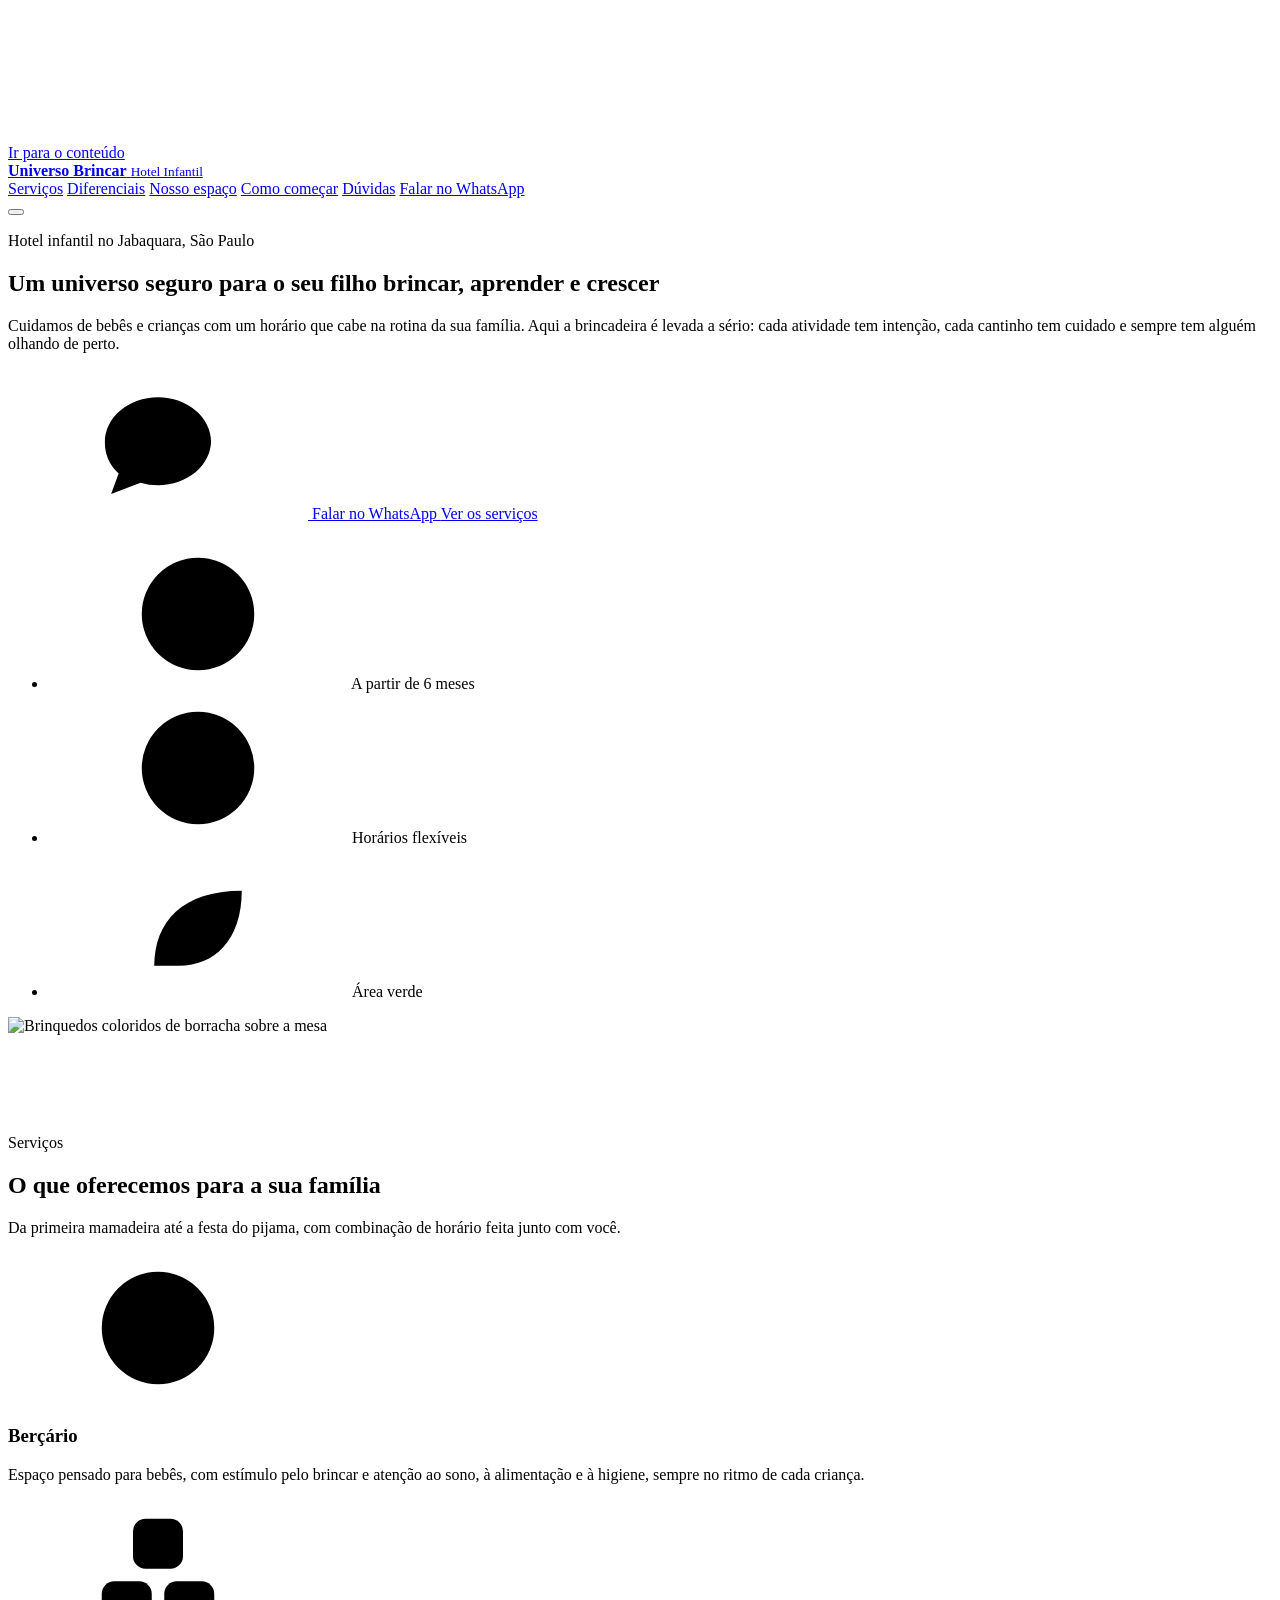
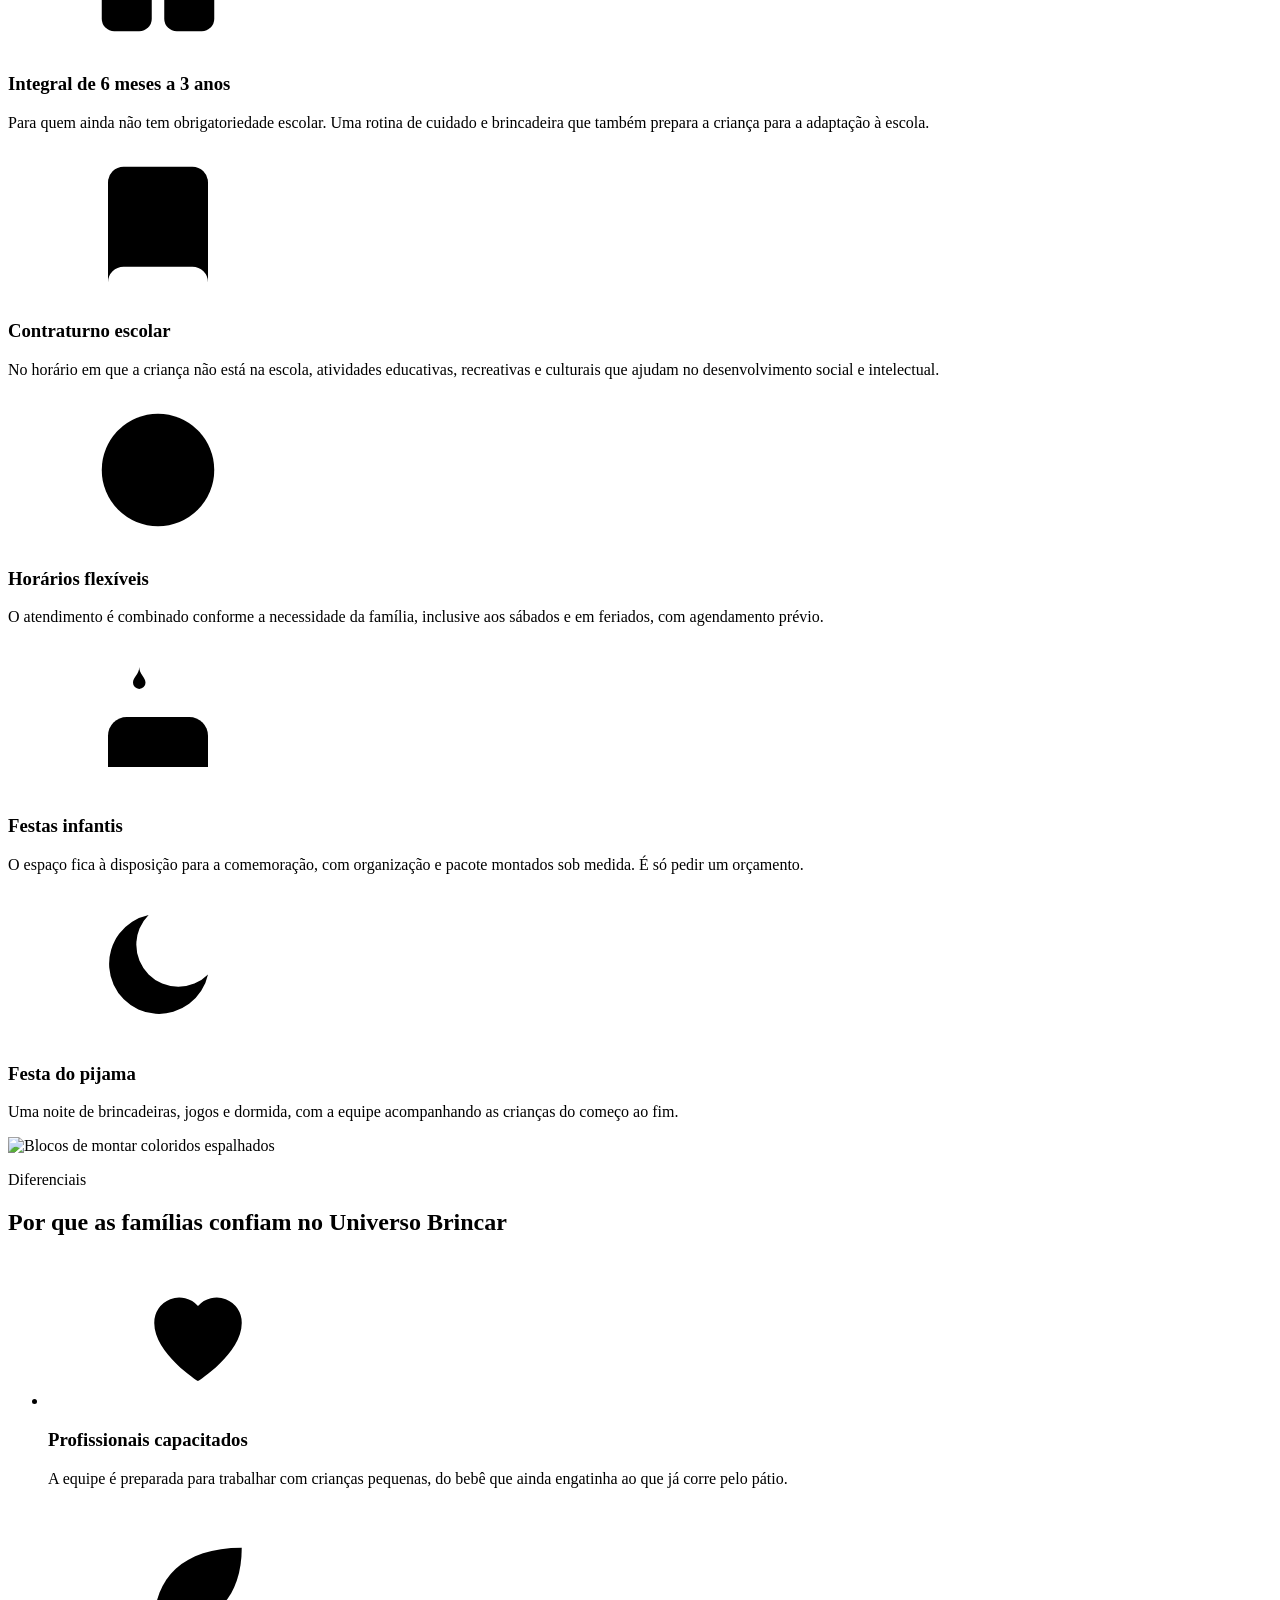
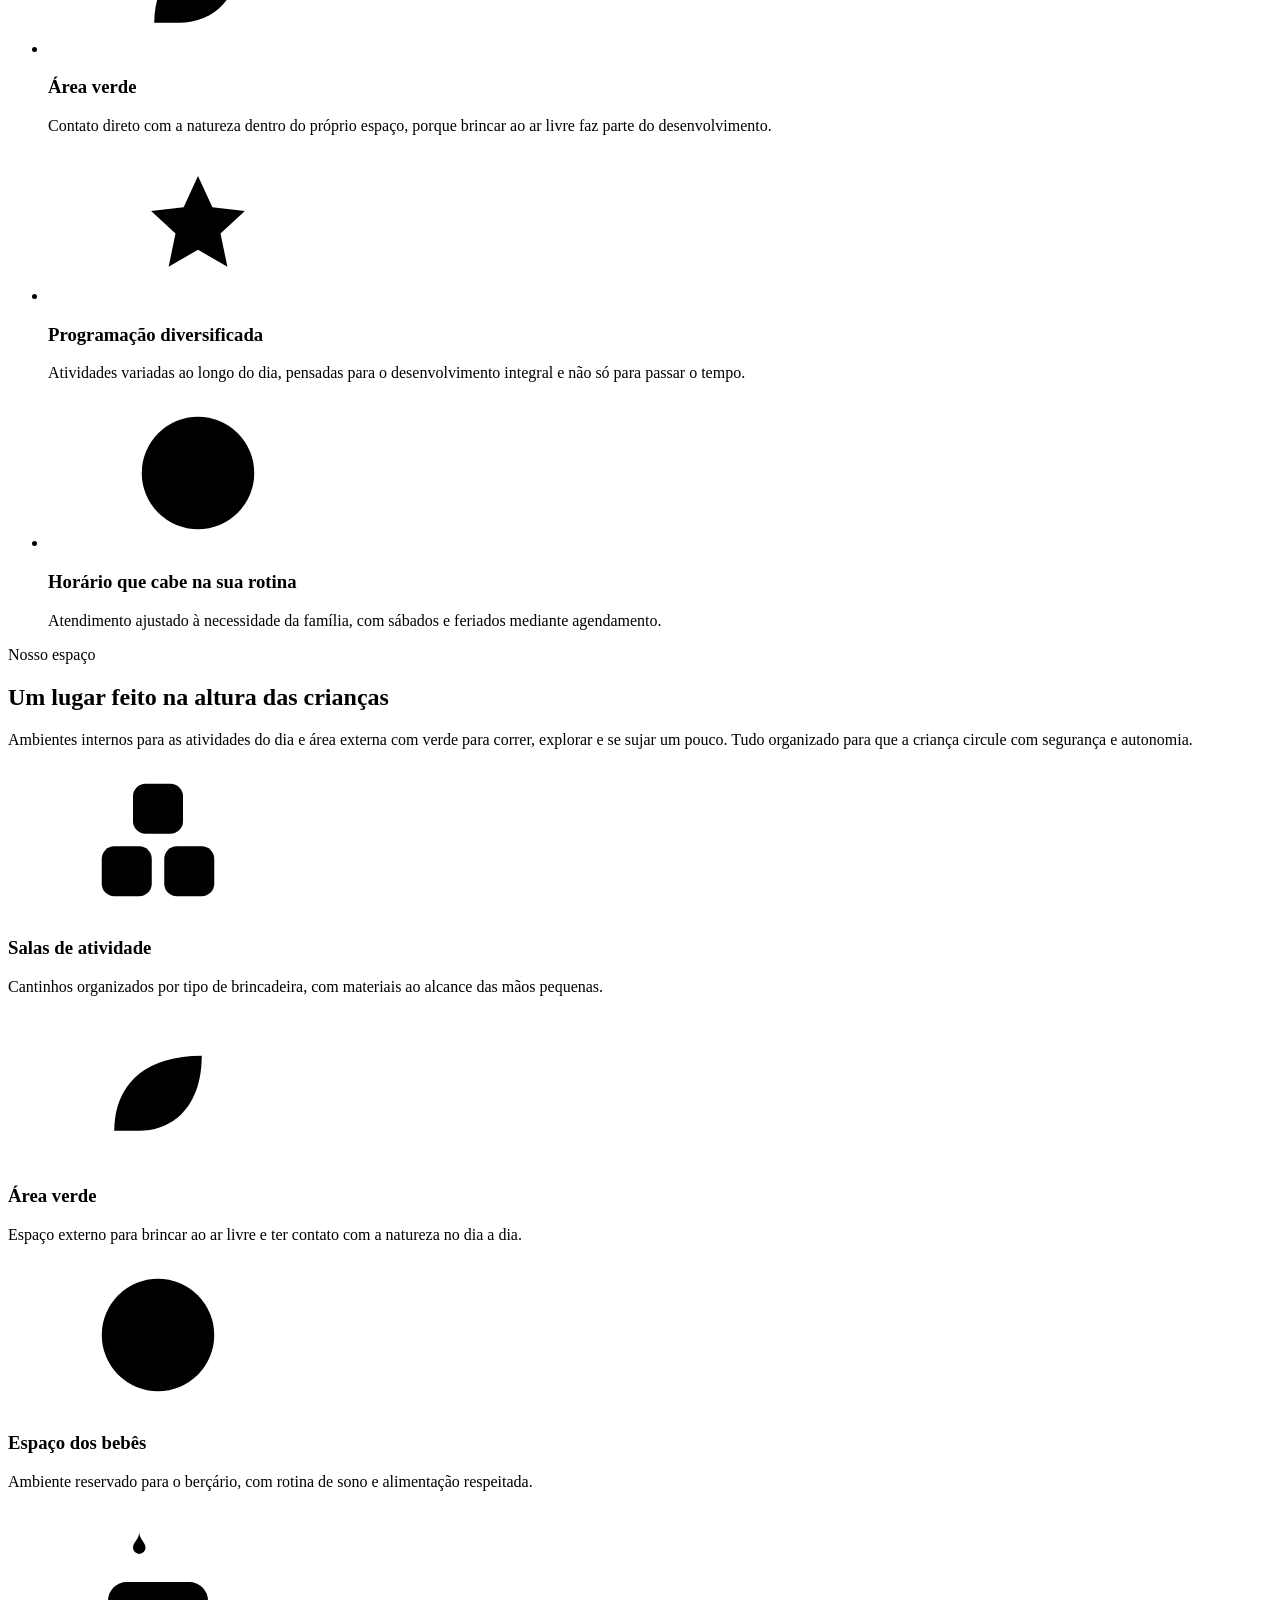
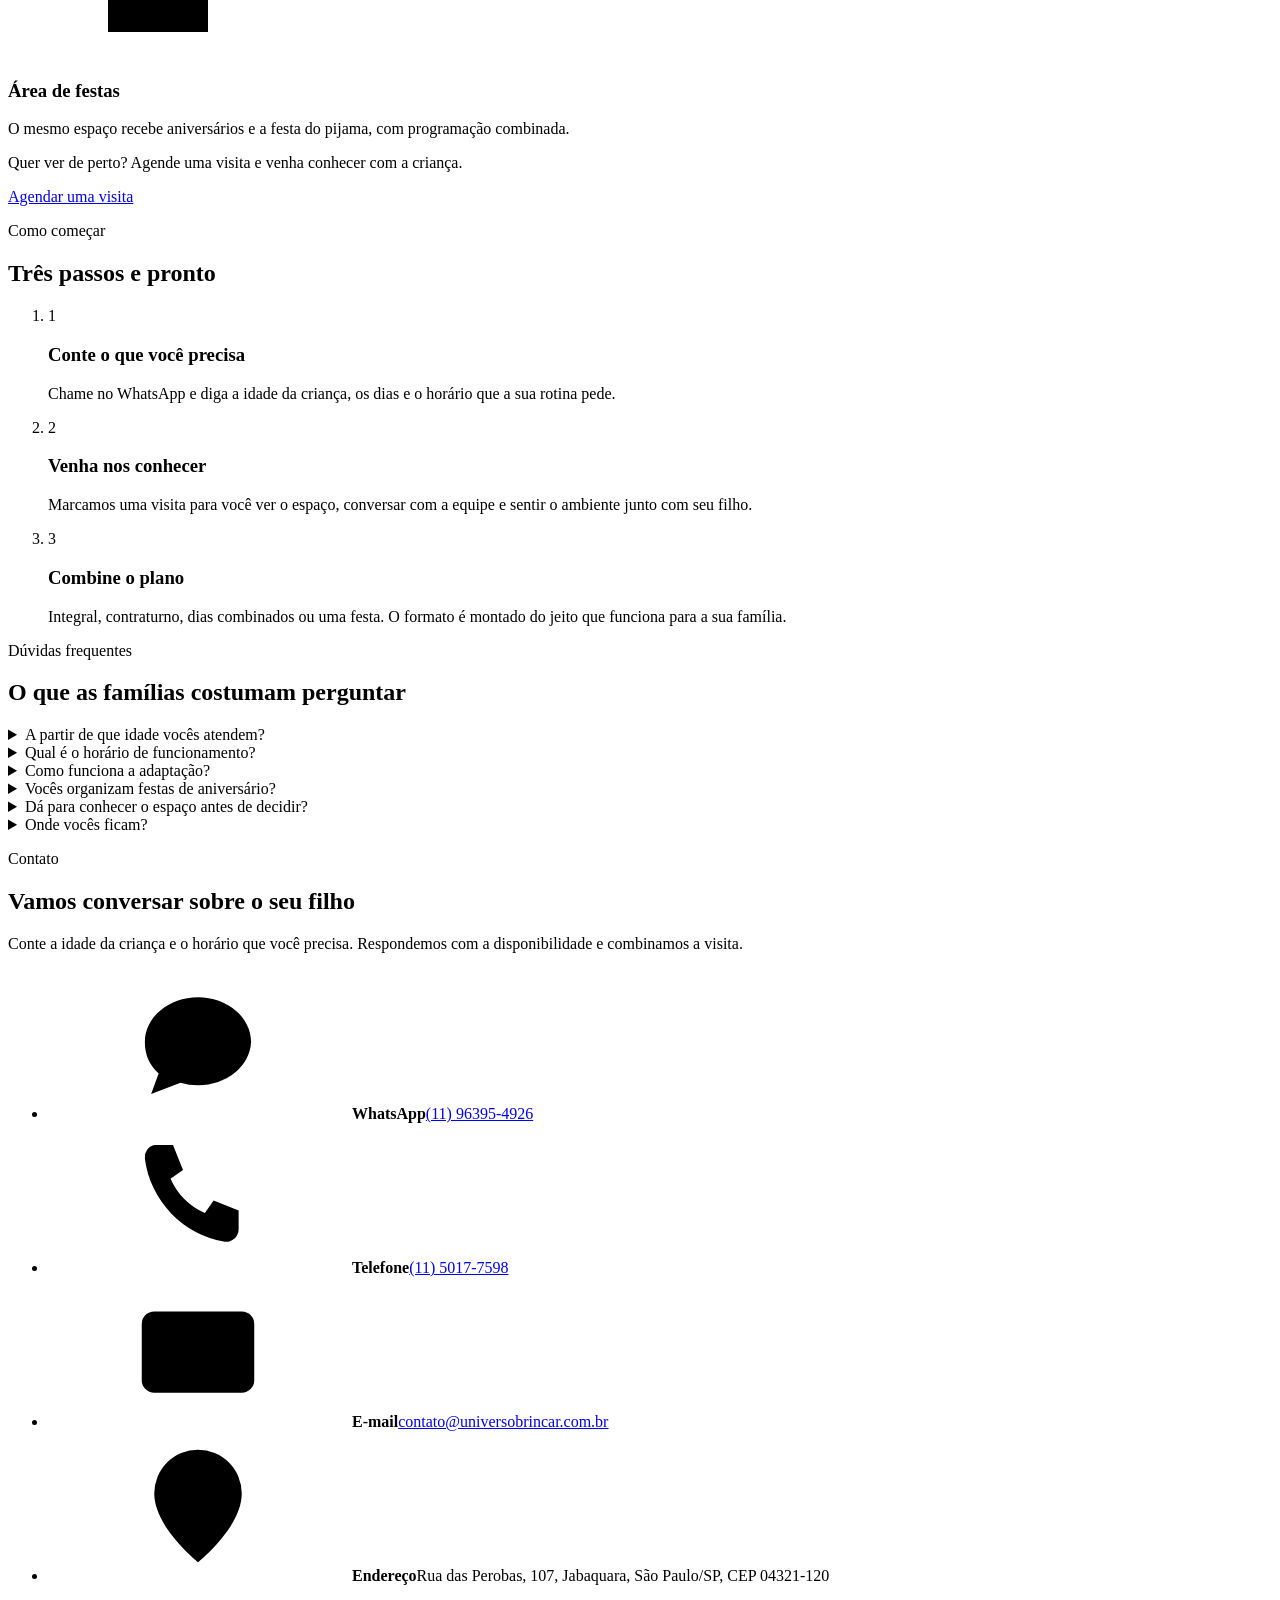
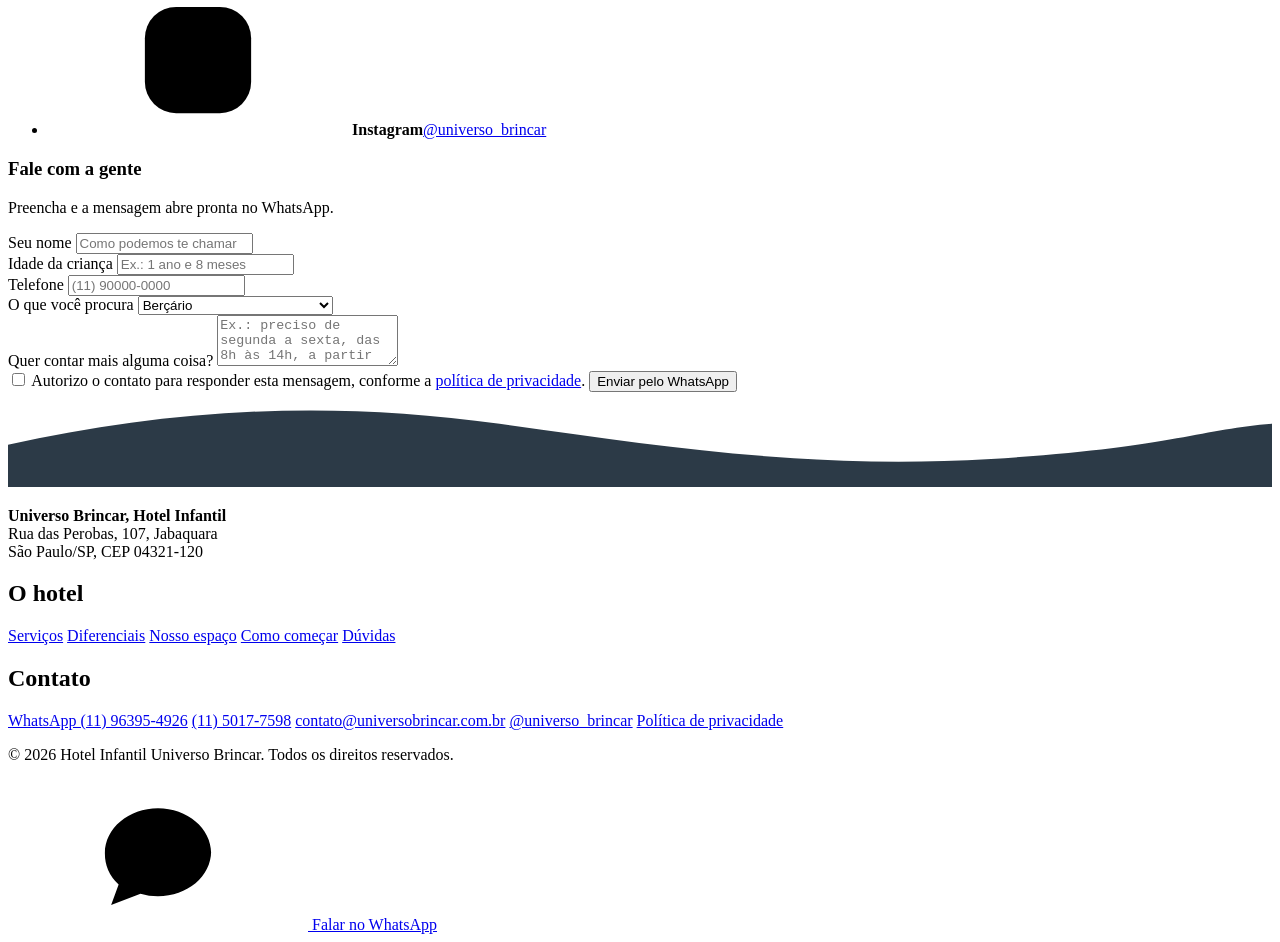
==== commit aae1af2a: "Troca as ilustrações por fotos e tira o logo ao lado do nome O desenho em SVG do topo dá lugar a uma" ====
--- a/site/index.html
+++ b/site/index.html
@@ -28,7 +28,7 @@
 <link rel="preconnect" href="https://fonts.googleapis.com">
 <link rel="preconnect" href="https://fonts.gstatic.com" crossorigin>
 <link rel="stylesheet" href="https://fonts.googleapis.com/css2?family=Baloo+2:wght@500;600;700&family=Nunito:wght@400;500;600;700&display=swap">
-<link rel="stylesheet" href="/styles.css?v=1">
+<link rel="stylesheet" href="/styles.css?v=4">
 <noscript><style id="noscript-reveal">.reveal{opacity:1!important;transform:none!important}</style></noscript>
 </head>
 <body>
@@ -56,15 +56,6 @@
 <header class="site-header">
   <div class="wrap header-inner">
     <a class="brand" href="#topo" aria-label="Universo Brincar, início">
-      <span class="brand-mark" aria-hidden="true">
-        <svg viewBox="0 0 48 48" xmlns="http://www.w3.org/2000/svg">
-          <circle cx="24" cy="24" r="22" fill="#FF6B5B"/>
-          <circle cx="24" cy="24" r="8.5" fill="#FFF3E2"/>
-          <circle cx="24" cy="8.5" r="4.2" fill="#FFC24A"/>
-          <circle cx="39.5" cy="28" r="3.4" fill="#3FAE7D"/>
-          <circle cx="10" cy="31" r="2.8" fill="#4EA8DE"/>
-        </svg>
-      </span>
       <span class="brand-text">
         <strong>Universo Brincar</strong>
         <small>Hotel Infantil</small>
@@ -114,29 +105,8 @@
         </ul>
       </div>
 
-      <div class="hero-art reveal" aria-hidden="true">
-        <svg viewBox="0 0 420 420" xmlns="http://www.w3.org/2000/svg">
-          <defs>
-            <clipPath id="cena"><circle cx="210" cy="210" r="196"/></clipPath>
-          </defs>
-          <circle cx="210" cy="210" r="196" fill="#FFE9D6"/>
-          <g clip-path="url(#cena)">
-            <circle cx="210" cy="210" r="150" fill="#FFF9F2"/>
-            <circle cx="308" cy="118" r="30" fill="#FFC24A"/>
-            <g stroke="#FFC24A" stroke-width="6" stroke-linecap="round">
-              <path d="M308 72v-14"/><path d="M350 118h14"/><path d="M340 86l10-10"/><path d="M340 150l10 10"/>
-            </g>
-            <path d="M-10 300c40-24 76-24 116 0s80 24 120 0 62-24 104-10v140H-10z" fill="#3FAE7D" opacity=".92"/>
-            <path d="M-10 336c46-20 80-20 120 0s78 20 118 0 58-18 102-8v104H-10z" fill="#2F9468"/>
-            <rect x="108" y="212" width="60" height="60" rx="14" fill="#FF6B5B"/>
-            <rect x="176" y="236" width="44" height="36" rx="12" fill="#4EA8DE"/>
-            <rect x="126" y="160" width="42" height="42" rx="12" fill="#FFC24A"/>
-            <circle cx="258" cy="250" r="23" fill="#7C6BE8"/>
-            <path d="M243 250a15 15 0 0 1 30 0" fill="#FFF9F2"/>
-            <circle cx="82" cy="120" r="13" fill="#FF9F8C" opacity=".8"/>
-            <circle cx="128" cy="92" r="8" fill="#7C6BE8" opacity=".55"/>
-          </g>
-        </svg>
+      <div class="hero-art reveal">
+        <img src="/img/hero.jpg" width="1000" height="750" alt="Brinquedos coloridos de borracha sobre a mesa">
       </div>
     </div>
     <div class="wave" aria-hidden="true">
@@ -194,18 +164,8 @@
 
   <section class="section section-cream" id="diferenciais">
     <div class="wrap split">
-      <div class="split-art reveal" aria-hidden="true">
-        <svg viewBox="0 0 360 340" xmlns="http://www.w3.org/2000/svg">
-          <path d="M42 168c0-78 58-134 138-134s138 56 138 134-58 138-138 138S42 246 42 168z" fill="#FFE9D6"/>
-          <path d="M104 236c0-42 30-74 76-74s76 32 76 74z" fill="#3FAE7D"/>
-          <circle cx="180" cy="132" r="42" fill="#FFC24A"/>
-          <circle cx="166" cy="126" r="5" fill="#2C3A47"/>
-          <circle cx="196" cy="126" r="5" fill="#2C3A47"/>
-          <path d="M166 146c4 6 10 9 16 9s12-3 16-9" stroke="#2C3A47" stroke-width="5" stroke-linecap="round" fill="none"/>
-          <circle cx="86" cy="86" r="15" fill="#FF6B5B"/>
-          <circle cx="286" cy="96" r="11" fill="#4EA8DE"/>
-          <circle cx="300" cy="216" r="14" fill="#7C6BE8"/>
-        </svg>
+      <div class="split-art reveal">
+        <img src="/img/blocos.jpg" width="800" height="800" alt="Blocos de montar coloridos espalhados">
       </div>
 
       <div class="split-text">
@@ -424,15 +384,6 @@
   </div>
   <div class="wrap footer-inner">
     <div class="footer-brand">
-      <span class="brand-mark" aria-hidden="true">
-        <svg viewBox="0 0 48 48" xmlns="http://www.w3.org/2000/svg">
-          <circle cx="24" cy="24" r="22" fill="#FF6B5B"/>
-          <circle cx="24" cy="24" r="8.5" fill="#FFF3E2"/>
-          <circle cx="24" cy="8.5" r="4.2" fill="#FFC24A"/>
-          <circle cx="39.5" cy="28" r="3.4" fill="#3FAE7D"/>
-          <circle cx="10" cy="31" r="2.8" fill="#4EA8DE"/>
-        </svg>
-      </span>
       <p><strong>Universo Brincar, Hotel Infantil</strong><br>
       Rua das Perobas, 107, Jabaquara<br>
       São Paulo/SP, CEP 04321-120</p>
@@ -536,6 +487,6 @@
 </script>
 
 <script src="/config.js?v=1"></script>
-<script src="/script.js?v=1" defer></script>
+<script src="/script.js?v=3" defer></script>
 </body>
 </html>
